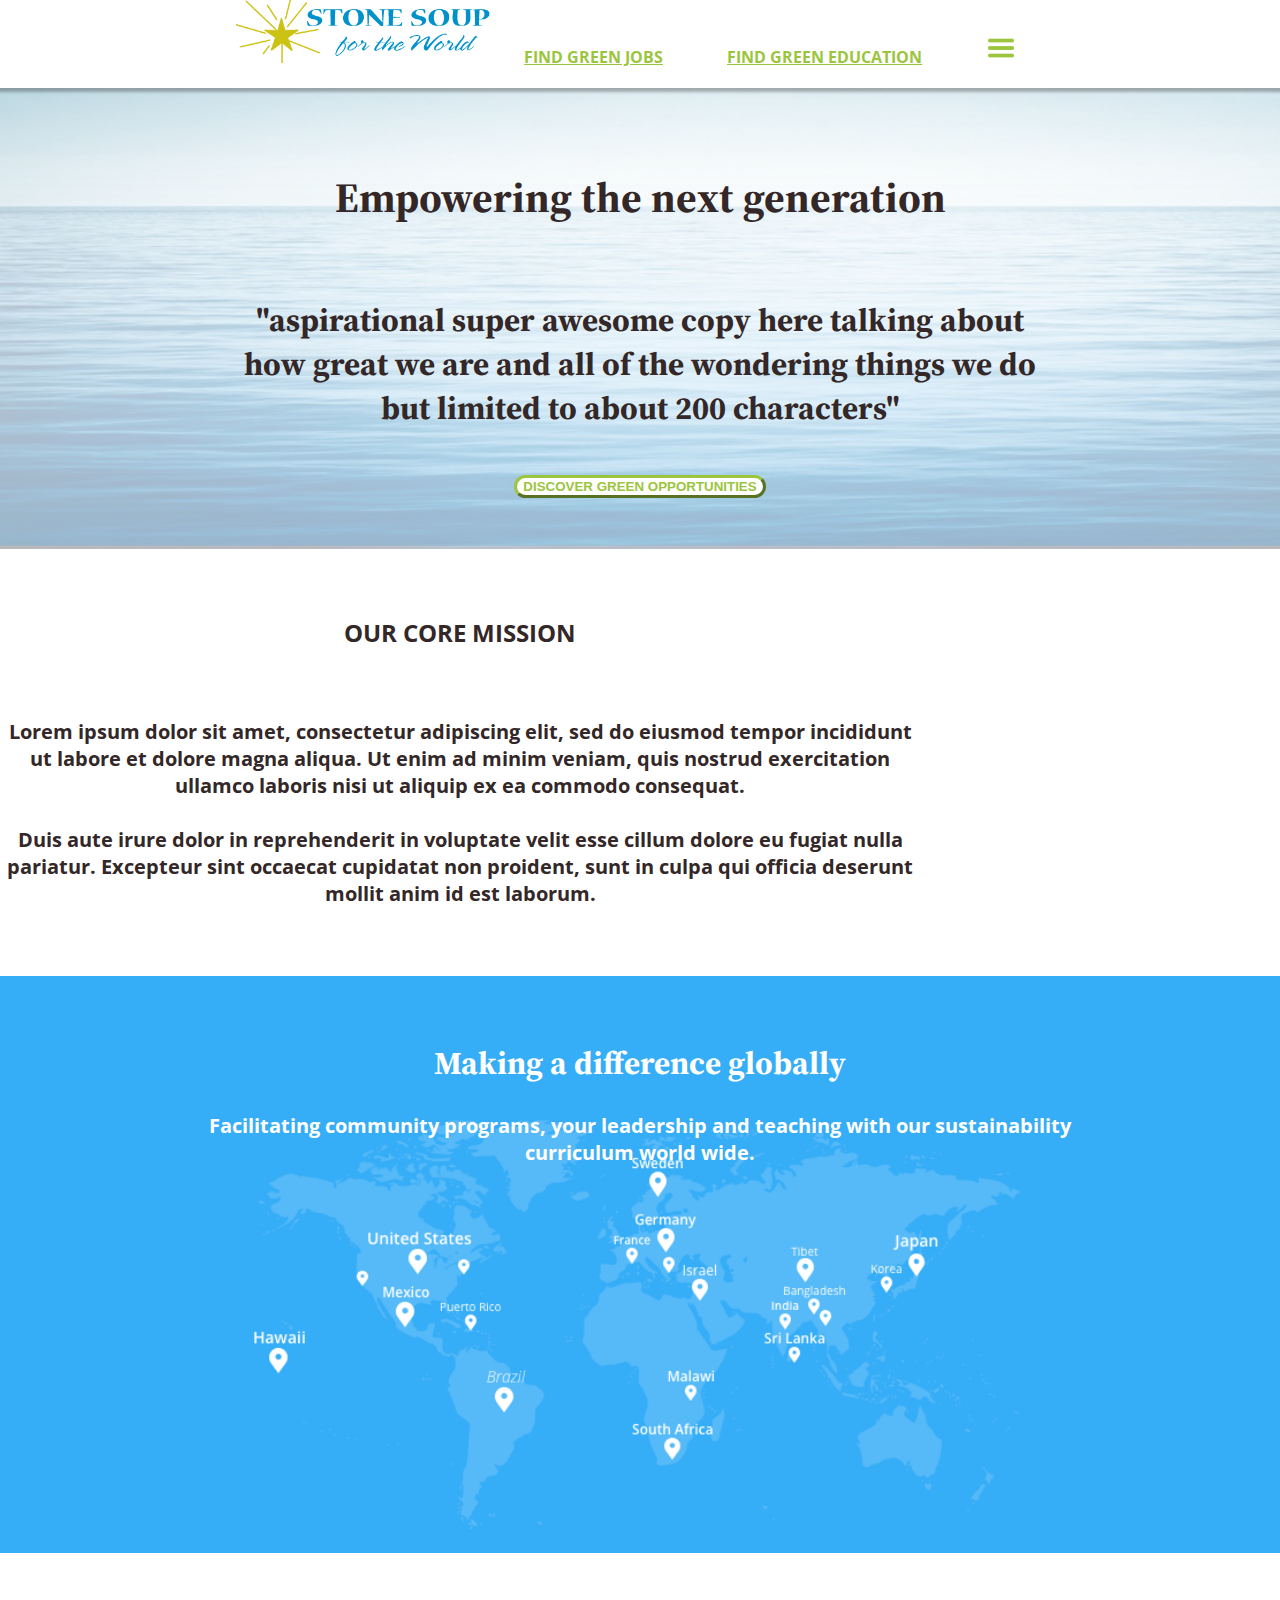
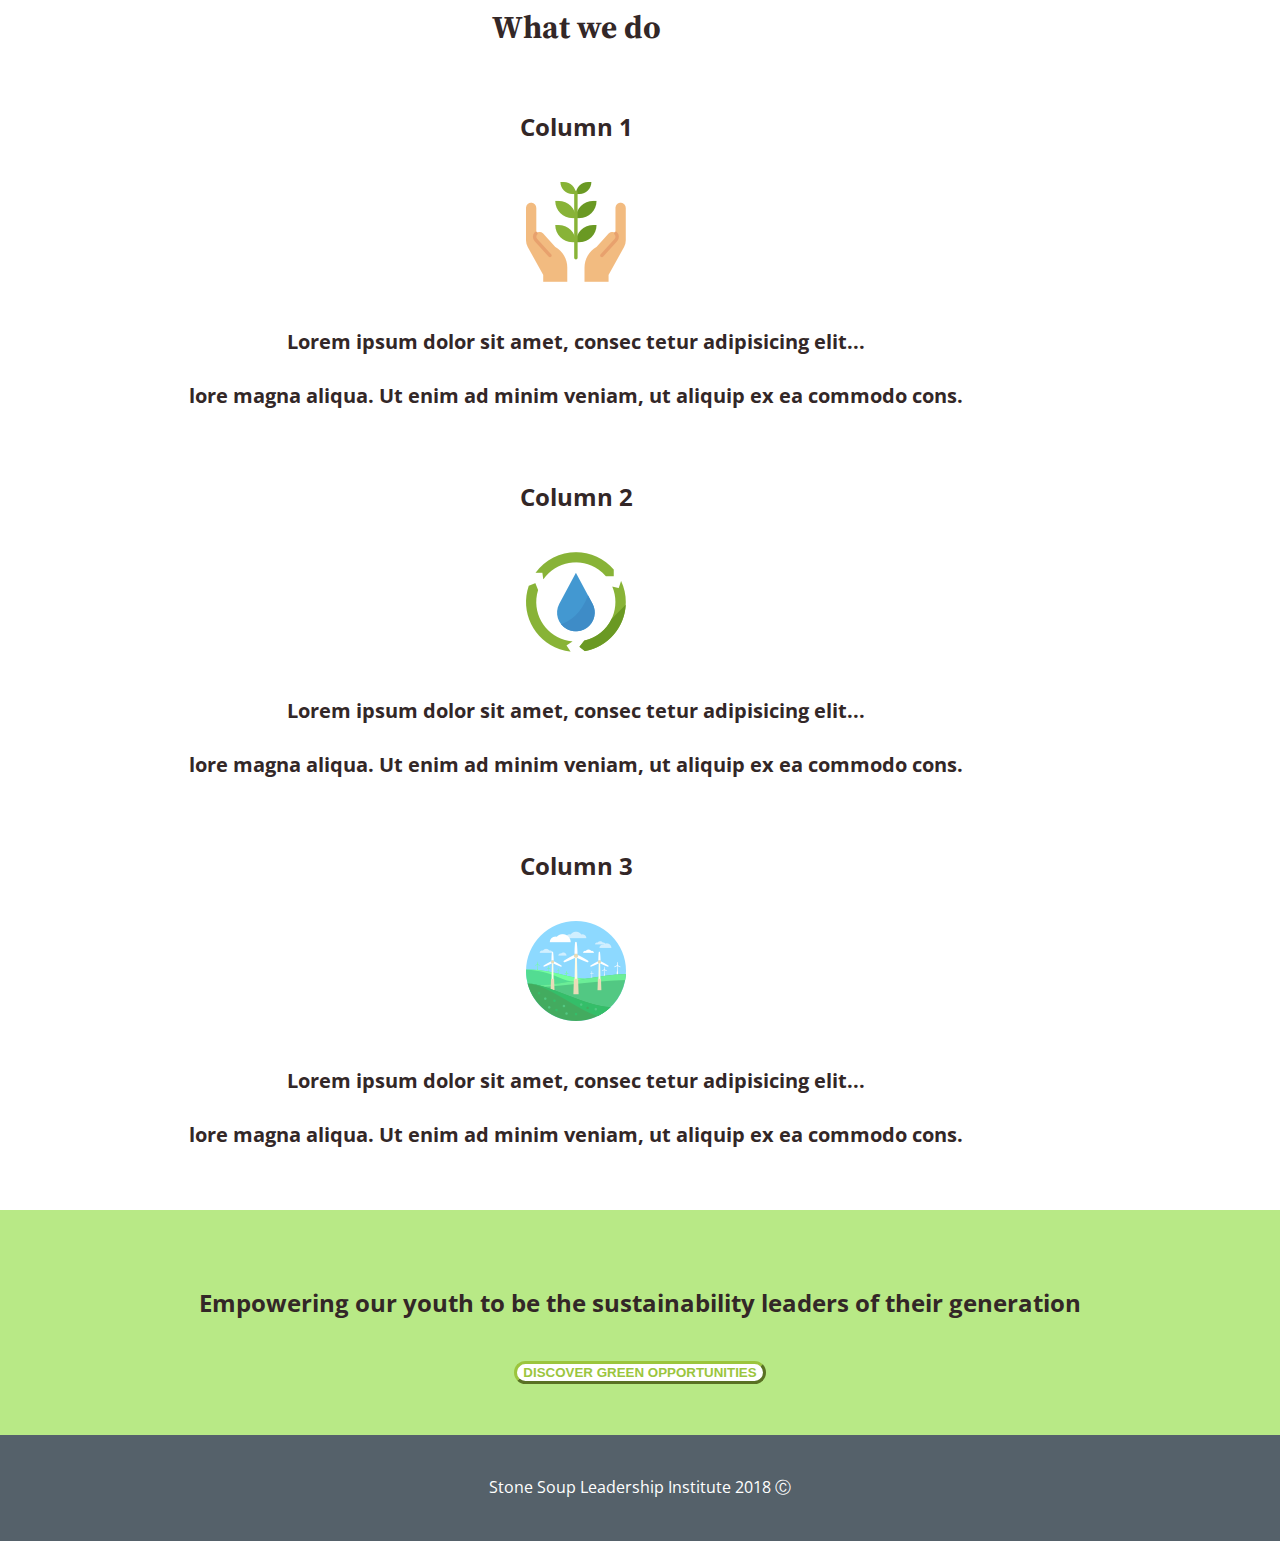
==== html/index.html @ e1658aa4 "worked on jobs page 3" ====
<!DOCTYPE html>
<html lang="en">
    <head>
        <meta charset="utf-8">
        <title>Stone Soup Job Portal</title>
        <meta name="viewport" content="width=device-width, initial-scale=1">
        <!-- Bootstrap CSS-->
        <link rel="stylesheet" href="https://stackpath.bootstrapcdn.com/bootstrap/4.1.1/css/bootstrap.min.css" integrity="sha384-WskhaSGFgHYWDcbwN70/dfYBj47jz9qbsMId/iRN3ewGhXQFZCSftd1LZCfmhktB" crossorigin="anonymous">
        <!-- Own customazied CSS file, overrides bootstrap's -->
        <link rel="stylesheet" type="text/css" href="../css/style.css">
        <link rel="stylesheet" type="text/css" href="../css/index.css">
    </head>
    <script src="https://code.jquery.com/jquery-3.3.1.slim.min.js" integrity="sha384-q8i/X+965DzO0rT7abK41JStQIAqVgRVzpbzo5smXKp4YfRvH+8abtTE1Pi6jizo" crossorigin="anonymous"></script>
    <script src="https://cdnjs.cloudflare.com/ajax/libs/popper.js/1.14.3/umd/popper.min.js" integrity="sha384-ZMP7rVo3mIykV+2+9J3UJ46jBk0WLaUAdn689aCwoqbBJiSnjAK/l8WvCWPIPm49" crossorigin="anonymous"></script>
    <script src="https://stackpath.bootstrapcdn.com/bootstrap/4.1.1/js/bootstrap.min.js" integrity="sha384-smHYKdLADwkXOn1EmN1qk/HfnUcbVRZyYmZ4qpPea6sjB/pTJ0euyQp0Mk8ck+5T" crossorigin="anonymous"></script>
    <body>
        <!-- navigation bar  -->
        <div class="container-fluid shadow" id="navbar">
            <div class="list-inline">
                <a href="index.html"><img id="icon" class="list-inline-item" src="../images/logo.png" alt="Icon"></a>
                <a class="list-inline-item nav-option" href="jobs.html">find green jobs</a>
                <a class="list-inline-item nav-option" href="jobs.html">find green education</a>
                <a class="list-inline-item nav-option" href="#"><img class="menu-icon" src="../images/menu.png" alt="Icon"></a>
            </div>
        </div>

        <!-- Empowering the next generation  -->
        <div class="jumbotron text-center" id="intro-container">
            <h1 class="sourceSerif">Empowering the next generation</h1>
            </br>
            <h2 class="sourceSerif">"aspirational super awesome copy here talking about how great we are and all of the
                wondering things we do but limited to about 200 characters"</h2>
            </br>
            <button type="button" class="btn btn-outline-success">Discover green opportunities</button>
        </div>

        <!-- Mission Statement  -->
        <div class="container-fluid" id="mission-container">
            </br>
            <h3>OUR CORE MISSION</h3>
            </br>
            <h4>Lorem ipsum dolor sit amet, consectetur adipiscing elit, sed do eiusmod tempor
                incididunt ut labore et dolore magna aliqua. Ut enim ad minim veniam, quis nostrud
                exercitation ullamco laboris nisi ut aliquip ex ea commodo consequat. </br></br> Duis aute irure dolor
                in reprehenderit in voluptate velit esse cillum dolore eu fugiat nulla pariatur. Excepteur
                sint occaecat cupidatat non proident, sunt in culpa qui officia deserunt mollit anim id est laborum.</h4>
            </br>
        </div>

        <!-- Making a difference -->
        <div class="jumbotron" id="diff-container">
            <h2 class="sourceSerif white-text">Making a difference globally</h2>
            <h4 class="white-text">Facilitating community programs, your leadership and teaching
            with our sustainability curriculum world wide.</h4>
        </div>

        <!-- What we do  -->
        <div class="container-fluid" id="action-container">
            <h2 class="sourceSerif">What we do</h2>
            <div class="row">
                <div class="col-sm-4">
                  <h3 class="bold">Column 1</h3>
                  <img class="action-icon" src="../images/spot-1.png" alt="Icon">
                  <h4 class="text-left">Lorem ipsum dolor sit amet, consec tetur adipisicing elit...</br></br>
                      lore magna aliqua. Ut enim ad minim veniam, ut aliquip ex ea commodo cons.</h4>
                </div>
                <div class="col-sm-4">
                  <h3 class="bold">Column 2</h3>
                  <img class="action-icon" src="../images/spot-2.png" alt="Icon">
                  <h4 class="text-left">Lorem ipsum dolor sit amet, consec tetur adipisicing elit...</br></br>
                      lore magna aliqua. Ut enim ad minim veniam, ut aliquip ex ea commodo cons.</h4>
                </div>
                <div class="col-sm-4">
                <h3 class="bold">Column 3</h3>
                <img class="action-icon" src="../images/spot-3.png" alt="Icon">
                <h4 class="text-left">Lorem ipsum dolor sit amet, consec tetur adipisicing elit...</br></br>
                    lore magna aliqua. Ut enim ad minim veniam, ut aliquip ex ea commodo cons.</h4>
              </div>
            </div>
        </div>

        <!-- Empowering youth  -->
        <div class="jumbotron text-center" id="empower-container">
            <h3>Empowering our youth to be the sustainability leaders of their generation</h3></br>
            <button type="button" class="btn btn-outline-success">Discover green opportunities</button>
        </div>

        <!-- Signature -->
        <div class="jumbotron text-center" id="bottom-container">
            <p class="white-text">Stone Soup Leadership Institute 2018 Ⓒ</p>
        </div>
  </body>
</html>
---- css/style.css ----
@import url('https://fonts.googleapis.com/css?family=Open+Sans|Source+Serif+Pro');

/*****************************************
 Overall Template
 *****************************************/
body {
	padding: 0;
	margin: 0 auto;
    text-align: center;
}

p,h1,h2,h3,h4,li,a {
    font-family: 'Open Sans', sans-sans-serif;
	color: #332727;
}

h1 { font-size: 42px; }
h2 { font-size: 32px; }
h3 { font-size: 24px; }
h4 { font-size: 20px; }
p { font-size: 16px; }

h1.sourceSerif, h2.sourceSerif, h3.sourceSerif  {
	font-family: 'Source Serif Pro';
}

.bold { font-weight: bold; }

/*****************************************
 Navigation bar styling
 *****************************************/
#navbar {
  background-color: #ffffff;
}

.list-inline {
    line-height: 60px;
}
.nav-link {
    text-transform: uppercase;
    font-family: 'Open Sans';
    font-weight: bold;
    color: #9bc53d;
}

.nav-option {
    text-transform: uppercase;
    font-family: 'Open Sans';
    font-weight: bold;
    color: #9bc53d;
	margin: 0 30px;
}

.btn {
	text-transform: uppercase;
	font-weight: bold;
	background: white;
	color: #9bc53d;
	border-color: #9bc53d;
	border-width: medium;
	border-radius: 40px;
}

.btn:hover {
	border-color: #9bc53d;
	color: white;
	background-color: #9bc53d;
}

#icon {
    width: 20%;
}

.menu-icon {
    width: 30px;
}
---- css/index.css ----
.jumbotron {
	margin: 0;
	border-radius: 0;
}

#intro-container {
	box-shadow: inset 0px 7px 3px -3px rgba(50, 50, 50, 0.35);
	background: url('../images/sea.png') center center;
	background-size: cover;
	padding: 4% 18%;
}

#mission-container {
	max-width: 920px;
	margin-top: 25px;
	margin-bottom: 25px;
}

#diff-container {
	background: url('../images/map.png') no-repeat center bottom;
	background-color: #36adf7;
	background-size: contain;
	padding: 3% 16%;
	min-height: 500px;
}

#action-container {
	max-width: 80%;
	padding: 2% 5%;
}

.action-icon {
	width: 100px;
	height: 100px;
	margin: 15px;
}

.col-sm-4 {
	padding: 1% 5%;
}

#empower-container {
	padding: 4% 10%;
	background-color: #b8e986;
}

#bottom-container {
	background-color: #55616a;
	padding: 2% 0;
}

.white-text {
	color: white;
}
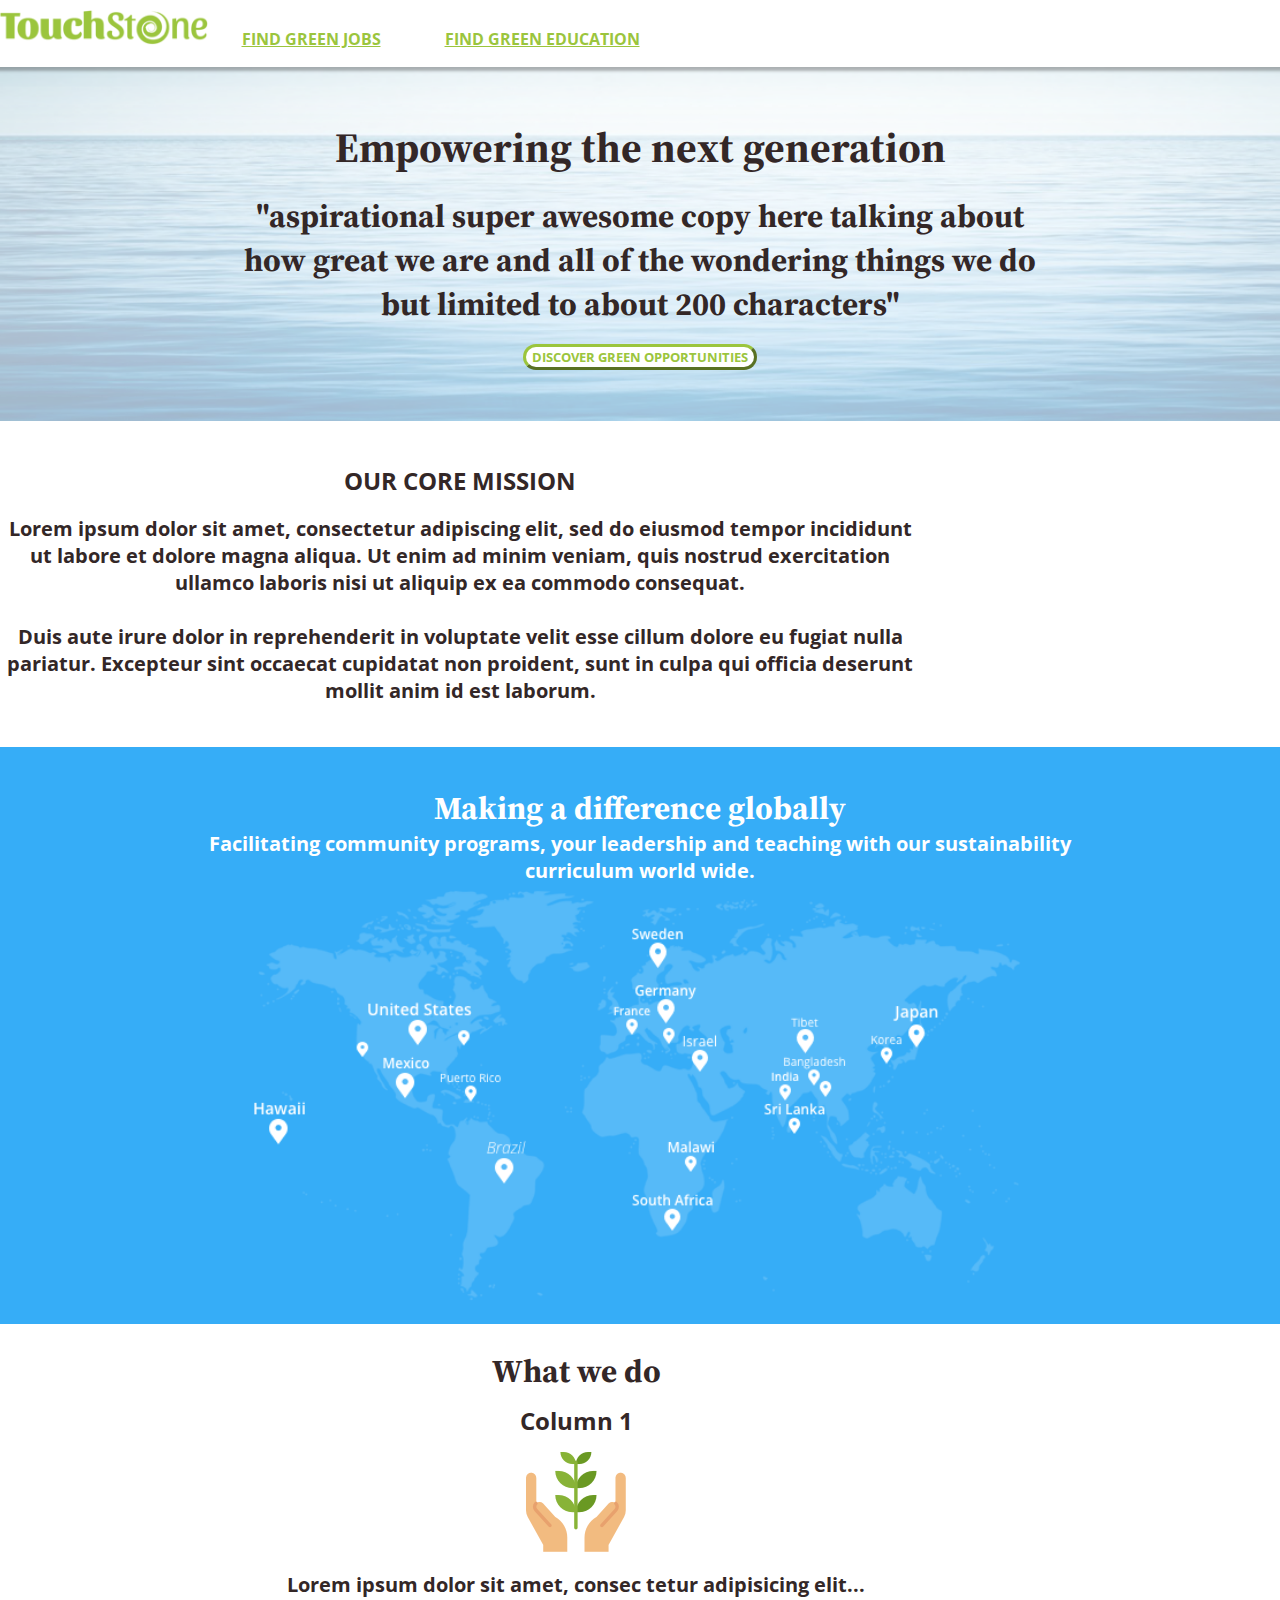
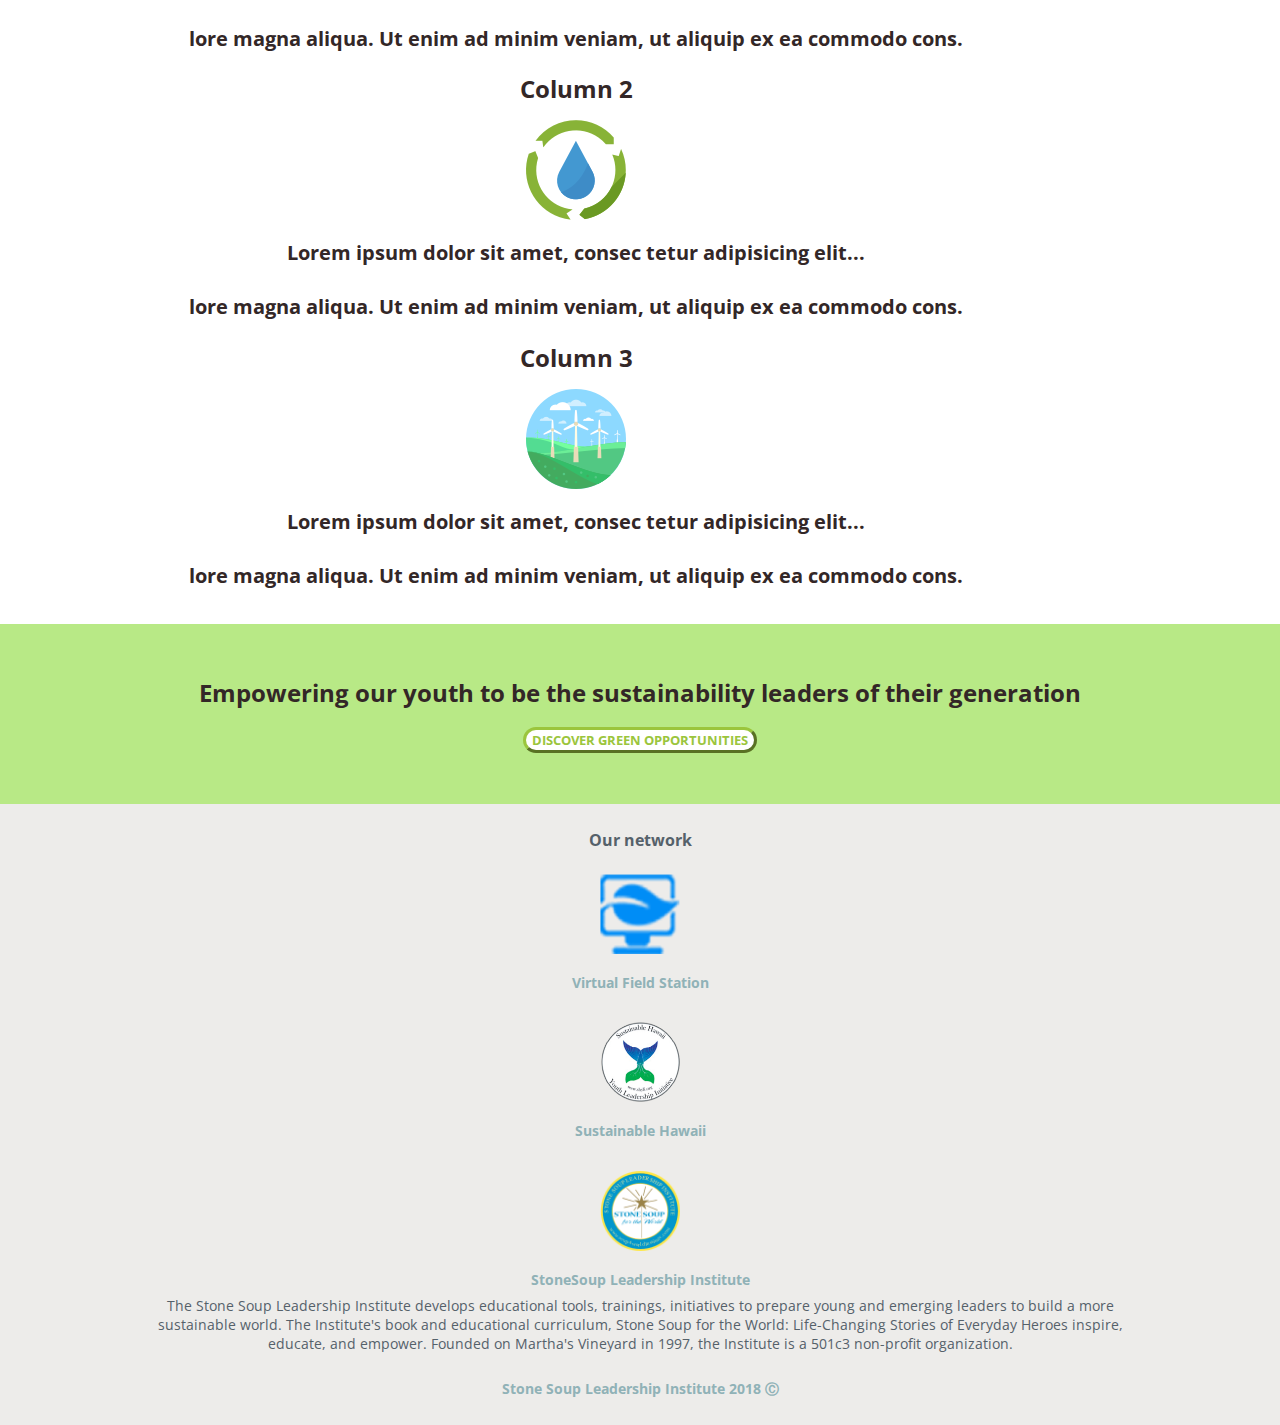
==== commit 24231fa3: "jobs/education page" ====
--- a/html/index.html
+++ b/html/index.html
@@ -6,21 +6,25 @@
         <meta name="viewport" content="width=device-width, initial-scale=1">
         <!-- Bootstrap CSS-->
         <link rel="stylesheet" href="https://stackpath.bootstrapcdn.com/bootstrap/4.1.1/css/bootstrap.min.css" integrity="sha384-WskhaSGFgHYWDcbwN70/dfYBj47jz9qbsMId/iRN3ewGhXQFZCSftd1LZCfmhktB" crossorigin="anonymous">
-        <!-- Own customazied CSS file, overrides bootstrap's -->
+        <!-- Own customized CSS file, overrides bootstrap's -->
         <link rel="stylesheet" type="text/css" href="../css/style.css">
         <link rel="stylesheet" type="text/css" href="../css/index.css">
     </head>
     <script src="https://code.jquery.com/jquery-3.3.1.slim.min.js" integrity="sha384-q8i/X+965DzO0rT7abK41JStQIAqVgRVzpbzo5smXKp4YfRvH+8abtTE1Pi6jizo" crossorigin="anonymous"></script>
     <script src="https://cdnjs.cloudflare.com/ajax/libs/popper.js/1.14.3/umd/popper.min.js" integrity="sha384-ZMP7rVo3mIykV+2+9J3UJ46jBk0WLaUAdn689aCwoqbBJiSnjAK/l8WvCWPIPm49" crossorigin="anonymous"></script>
     <script src="https://stackpath.bootstrapcdn.com/bootstrap/4.1.1/js/bootstrap.min.js" integrity="sha384-smHYKdLADwkXOn1EmN1qk/HfnUcbVRZyYmZ4qpPea6sjB/pTJ0euyQp0Mk8ck+5T" crossorigin="anonymous"></script>
+    <script>
+        function redirect(addr) {
+            window.location.href = addr;
+        }
+    </script>
     <body>
         <!-- navigation bar  -->
-        <div class="container-fluid shadow" id="navbar">
+        <div class="container-fluid" id="navbar">
             <div class="list-inline">
                 <a href="index.html"><img id="icon" class="list-inline-item" src="../images/logo.png" alt="Icon"></a>
                 <a class="list-inline-item nav-option" href="jobs.html">find green jobs</a>
-                <a class="list-inline-item nav-option" href="jobs.html">find green education</a>
-                <a class="list-inline-item nav-option" href="#"><img class="menu-icon" src="../images/menu.png" alt="Icon"></a>
+                <a class="list-inline-item nav-option" href="education.html">find green education</a>
             </div>
         </div>
 
@@ -31,7 +35,8 @@
             <h2 class="sourceSerif">"aspirational super awesome copy here talking about how great we are and all of the
                 wondering things we do but limited to about 200 characters"</h2>
             </br>
-            <button type="button" class="btn btn-outline-success">Discover green opportunities</button>
+            <a href="jobs.html"><button type="button" class="btn btn-outline-success roundBtn">
+                Discover green opportunities</button></a>
         </div>
 
         <!-- Mission Statement  -->
@@ -82,12 +87,32 @@
         <!-- Empowering youth  -->
         <div class="jumbotron text-center" id="empower-container">
             <h3>Empowering our youth to be the sustainability leaders of their generation</h3></br>
-            <button type="button" class="btn btn-outline-success">Discover green opportunities</button>
+            <a href="jobs.html"><button type="button" class="btn btn-outline-success roundBtn">
+                Discover green opportunities</button></a>
         </div>
 
         <!-- Signature -->
         <div class="jumbotron text-center" id="bottom-container">
-            <p class="white-text">Stone Soup Leadership Institute 2018 Ⓒ</p>
+            <p class="gray-text bold">Our network</p>
+            <div class="row" id="network-row">
+                <div class="col-sm-4" onclick="redirect('http://virtualfieldstation.com/')">
+                  <img class="network-icon" src="../images/network-1.png" alt="Icon">
+                  <p class="bold teal-text Xsmall">Virtual Field Station</p>
+                </div>
+                <div class="col-sm-4" onclick="redirect('http://shyli.org/')">
+                  <img class="network-icon" src="../images/network-2.png" alt="Icon">
+                  <p class="bold teal-text Xsmall">Sustainable Hawaii</p>
+                </div>
+                <div class="col-sm-4" onclick="redirect('http://soup4worldinstitute.com/')">
+                  <img class="network-icon" src="../images/network-3.png" alt="Icon">
+                  <p class="bold teal-text Xsmall">StoneSoup Leadership Institute</p>
+                </div>
+            </div>
+            <p class="gray-text Xsmall" id="desc">The Stone Soup Leadership Institute develops educational tools, trainings, initiatives to prepare
+                young and emerging leaders to build a more sustainable world. The Institute's book and educational curriculum,
+                Stone Soup for the World: Life-Changing Stories of Everyday Heroes inspire, educate, and empower. Founded on Martha's Vineyard
+                in 1997, the Institute is a 501c3 non-profit organization. </p>
+            <p class="bold teal-text Xsmall">Stone Soup Leadership Institute 2018 Ⓒ</p>
         </div>
   </body>
 </html>
--- a/css/style.css
+++ b/css/style.css
@@ -9,49 +9,64 @@
     text-align: center;
 }
 
-p,h1,h2,h3,h4,li,a {
+p,h1,h2,h3,h4,li,a,button {
     font-family: 'Open Sans', sans-sans-serif;
 	color: #332727;
+	margin: 0 auto;
 }
 
 h1 { font-size: 42px; }
 h2 { font-size: 32px; }
 h3 { font-size: 24px; }
 h4 { font-size: 20px; }
+h5 { font-size: 14px; }
 p { font-size: 16px; }
+p.Xsmall { font-size: 14px; }
 
 h1.sourceSerif, h2.sourceSerif, h3.sourceSerif  {
 	font-family: 'Source Serif Pro';
 }
 
 .bold { font-weight: bold; }
+.white-text { color: white; }
+.gray-text { color: #55616a; }
+.teal-text { color: #90b2b7; }
+.blue-text { color: #36adf7; }
 
+.jumbotron {
+	margin: 0;
+	border-radius: 0;
+}
 /*****************************************
  Navigation bar styling
  *****************************************/
 #navbar {
   background-color: #ffffff;
+  text-align: left;
+  max-width: 830px;
+  margin-top: 10px;
+  margin-bottom: 10px;
 }
 
 .list-inline {
-    line-height: 60px;
-}
-.nav-link {
-    text-transform: uppercase;
-    font-family: 'Open Sans';
-    font-weight: bold;
-    color: #9bc53d;
+    line-height: 35px;
 }
 
 .nav-option {
     text-transform: uppercase;
-    font-family: 'Open Sans';
+	border-bottom: 3px solid transparent;
     font-weight: bold;
     color: #9bc53d;
-	margin: 0 30px;
+	margin: 1% 30px;
 }
 
-.btn {
+.nav-option:hover {
+	border-bottom: 3px solid #9bc53d;
+	text-decoration: none;
+	color: #9bc53d;
+}
+
+.roundBtn {
 	text-transform: uppercase;
 	font-weight: bold;
 	background: white;
@@ -61,16 +76,49 @@
 	border-radius: 40px;
 }
 
-.btn:hover {
+.roundBtn:hover {
 	border-color: #9bc53d;
 	color: white;
 	background-color: #9bc53d;
 }
 
 #icon {
-    width: 20%;
+    width: 25%;
 }
 
 .menu-icon {
     width: 30px;
 }
+
+#empower-container {
+	padding: 4% 10%;
+	background-color: #b8e986;
+}
+
+/*****************************************
+ Signature div styling
+ *****************************************/
+ .col-sm-4 {
+ 	padding: 1% 5%;
+ }
+
+#bottom-container {
+	background-color: #edecea;
+	padding: 2% 0;
+}
+
+#network-row {
+	padding: 0% 20%;
+}
+
+.network-icon {
+	cursor: -webkit-grab; cursor: grab;
+	width: 80px;
+	height: 80px;
+	margin: 15px 0;
+}
+
+#desc {
+	padding: 0 10%;
+	padding-bottom: 2%;
+}
--- a/css/index.css
+++ b/css/index.css
@@ -1,7 +1,3 @@
-.jumbotron {
-	margin: 0;
-	border-radius: 0;
-}
 
 #intro-container {
 	box-shadow: inset 0px 7px 3px -3px rgba(50, 50, 50, 0.35);
@@ -34,21 +30,3 @@
 	height: 100px;
 	margin: 15px;
 }
-
-.col-sm-4 {
-	padding: 1% 5%;
-}
-
-#empower-container {
-	padding: 4% 10%;
-	background-color: #b8e986;
-}
-
-#bottom-container {
-	background-color: #55616a;
-	padding: 2% 0;
-}
-
-.white-text {
-	color: white;
-}
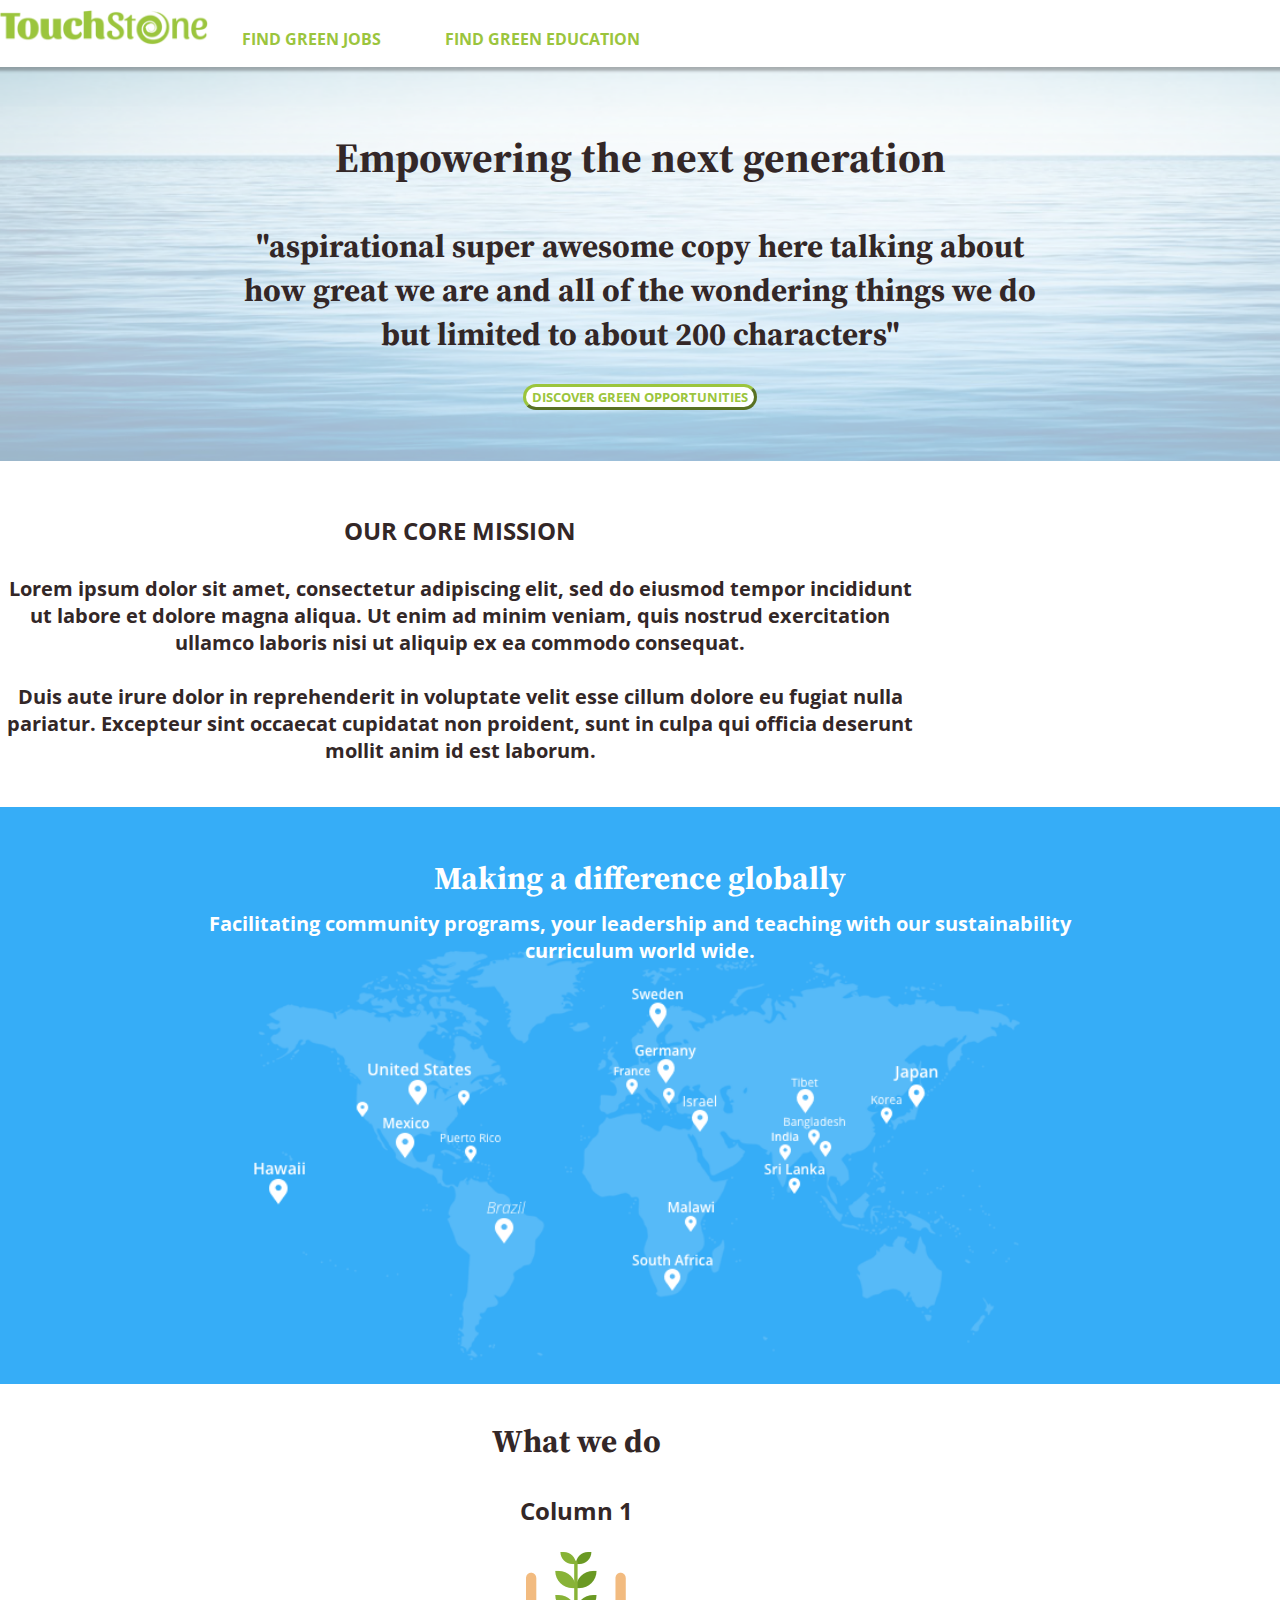
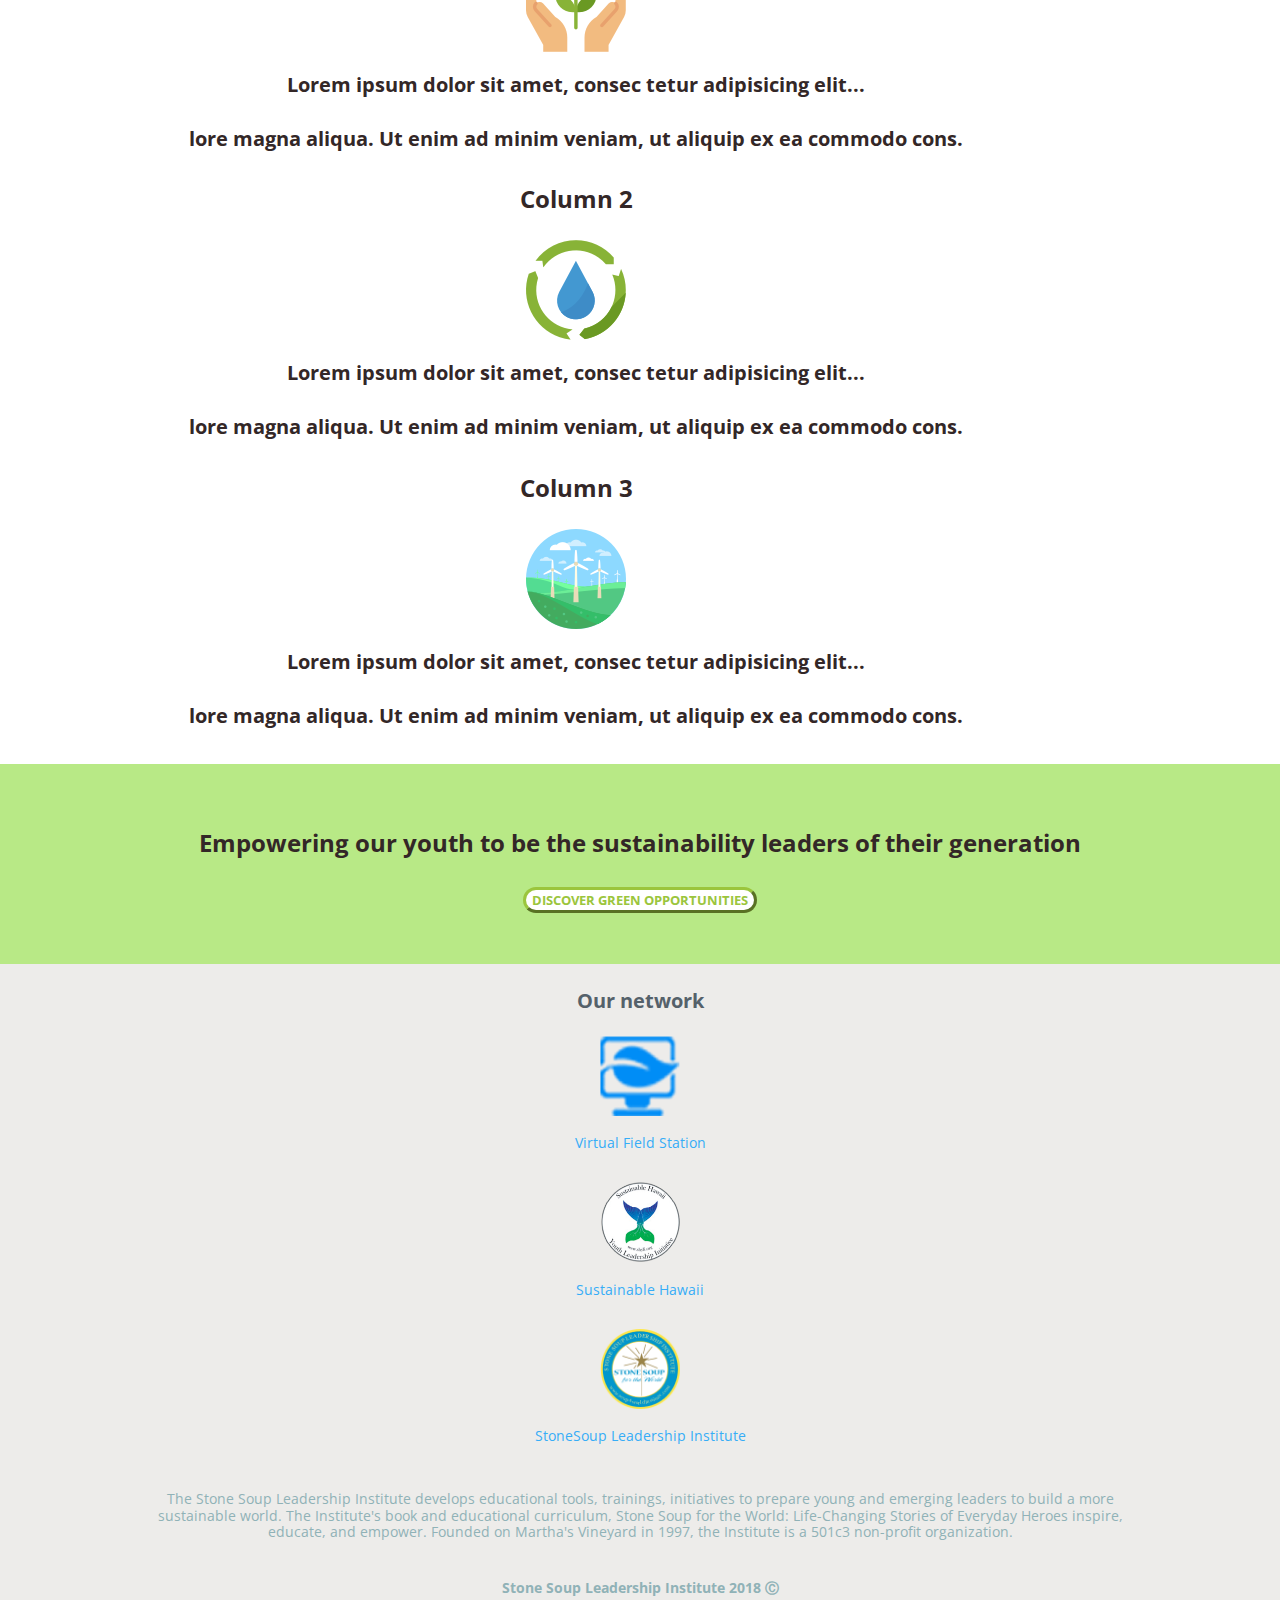
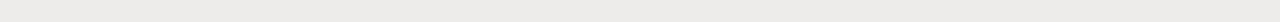
==== commit 8bf51b36: "Footer css tweaks" ====
--- a/html/index.html
+++ b/html/index.html
@@ -91,28 +91,35 @@
                 Discover green opportunities</button></a>
         </div>
 
-        <!-- Signature -->
+        <!-- Footer START -->
         <div class="jumbotron text-center" id="bottom-container">
-            <p class="gray-text bold">Our network</p>
+            <h4 class="gray-text">Our network</h4>
             <div class="row" id="network-row">
-                <div class="col-sm-4" onclick="redirect('http://virtualfieldstation.com/')">
-                  <img class="network-icon" src="../images/network-1.png" alt="Icon">
-                  <p class="bold teal-text Xsmall">Virtual Field Station</p>
+                <div class="col-sm-4">
+                  <a href="http://virtualfieldstation.com/" target="_new">
+                  <img class="network-icon" src="../images/network-1.png" alt="Virtual Field Station">
+                  <p class="blue-text Xsmall">Virtual Field Station</p>
+                  </a>
                 </div>
-                <div class="col-sm-4" onclick="redirect('http://shyli.org/')">
-                  <img class="network-icon" src="../images/network-2.png" alt="Icon">
-                  <p class="bold teal-text Xsmall">Sustainable Hawaii</p>
+                <div class="col-sm-4">
+                  <a href="http://shyli.org/" target="_new">
+                  <img class="network-icon" src="../images/network-2.png" alt="Sustainable Hawaii">
+                  <p class="blue-text Xsmall">Sustainable Hawaii</p>
+                  </a>
                 </div>
-                <div class="col-sm-4" onclick="redirect('http://soup4worldinstitute.com/')">
-                  <img class="network-icon" src="../images/network-3.png" alt="Icon">
-                  <p class="bold teal-text Xsmall">StoneSoup Leadership Institute</p>
+                <div class="col-sm-4">
+                  <a href="http://soup4worldinstitute.com/" target="_new">
+                  <img class="network-icon" src="../images/network-3.png" alt="StoneSoup Leadership Institute">
+                  <p class="blue-text Xsmall">StoneSoup Leadership Institute</p>
+                  </a>
                 </div>
             </div>
-            <p class="gray-text Xsmall" id="desc">The Stone Soup Leadership Institute develops educational tools, trainings, initiatives to prepare
+            <p class="med-gray-text Xsmall" id="desc">The Stone Soup Leadership Institute develops educational tools, trainings, initiatives to prepare
                 young and emerging leaders to build a more sustainable world. The Institute's book and educational curriculum,
                 Stone Soup for the World: Life-Changing Stories of Everyday Heroes inspire, educate, and empower. Founded on Martha's Vineyard
                 in 1997, the Institute is a 501c3 non-profit organization. </p>
             <p class="bold teal-text Xsmall">Stone Soup Leadership Institute 2018 Ⓒ</p>
         </div>
+        <!-- Footer END -->
   </body>
 </html>
--- a/css/style.css
+++ b/css/style.css
@@ -15,9 +15,9 @@
 	margin: 0 auto;
 }
 
-h1 { font-size: 42px; }
-h2 { font-size: 32px; }
-h3 { font-size: 24px; }
+h1 { font-size: 42px; padding: 10px 0px 10px 0px; }
+h2 { font-size: 32px; padding: 10px 0px 10px 0px; }
+h3 { font-size: 24px; padding: 10px 0px 10px 0px; }
 h4 { font-size: 20px; }
 h5 { font-size: 14px; }
 p { font-size: 16px; }
@@ -30,6 +30,7 @@
 .bold { font-weight: bold; }
 .white-text { color: white; }
 .gray-text { color: #55616a; }
+.med-gray-text { color: #90B2B7; }
 .teal-text { color: #90b2b7; }
 .blue-text { color: #36adf7; }
 
@@ -37,6 +38,25 @@
 	margin: 0;
 	border-radius: 0;
 }
+
+a:link {
+    color: blue-text;
+    text-decoration: none;
+}
+a:visited {
+    color: blue-text;
+    text-decoration: none;
+}
+a:hover {
+    color: blue-text;
+    text-decoration: none;
+}
+
+.10padT {
+	padding-top: 10px;
+}
+
+
 /*****************************************
  Navigation bar styling
  *****************************************/
@@ -105,6 +125,7 @@
 #bottom-container {
 	background-color: #edecea;
 	padding: 2% 0;
+	line-height: 1.2;
 }
 
 #network-row {
@@ -112,13 +133,12 @@
 }
 
 .network-icon {
-	cursor: -webkit-grab; cursor: grab;
+	/* cursor: -webkit-grab; cursor: grab; */
 	width: 80px;
 	height: 80px;
 	margin: 15px 0;
 }
 
 #desc {
-	padding: 0 10%;
-	padding-bottom: 2%;
+	padding: 3% 10% 3% 10%;
 }
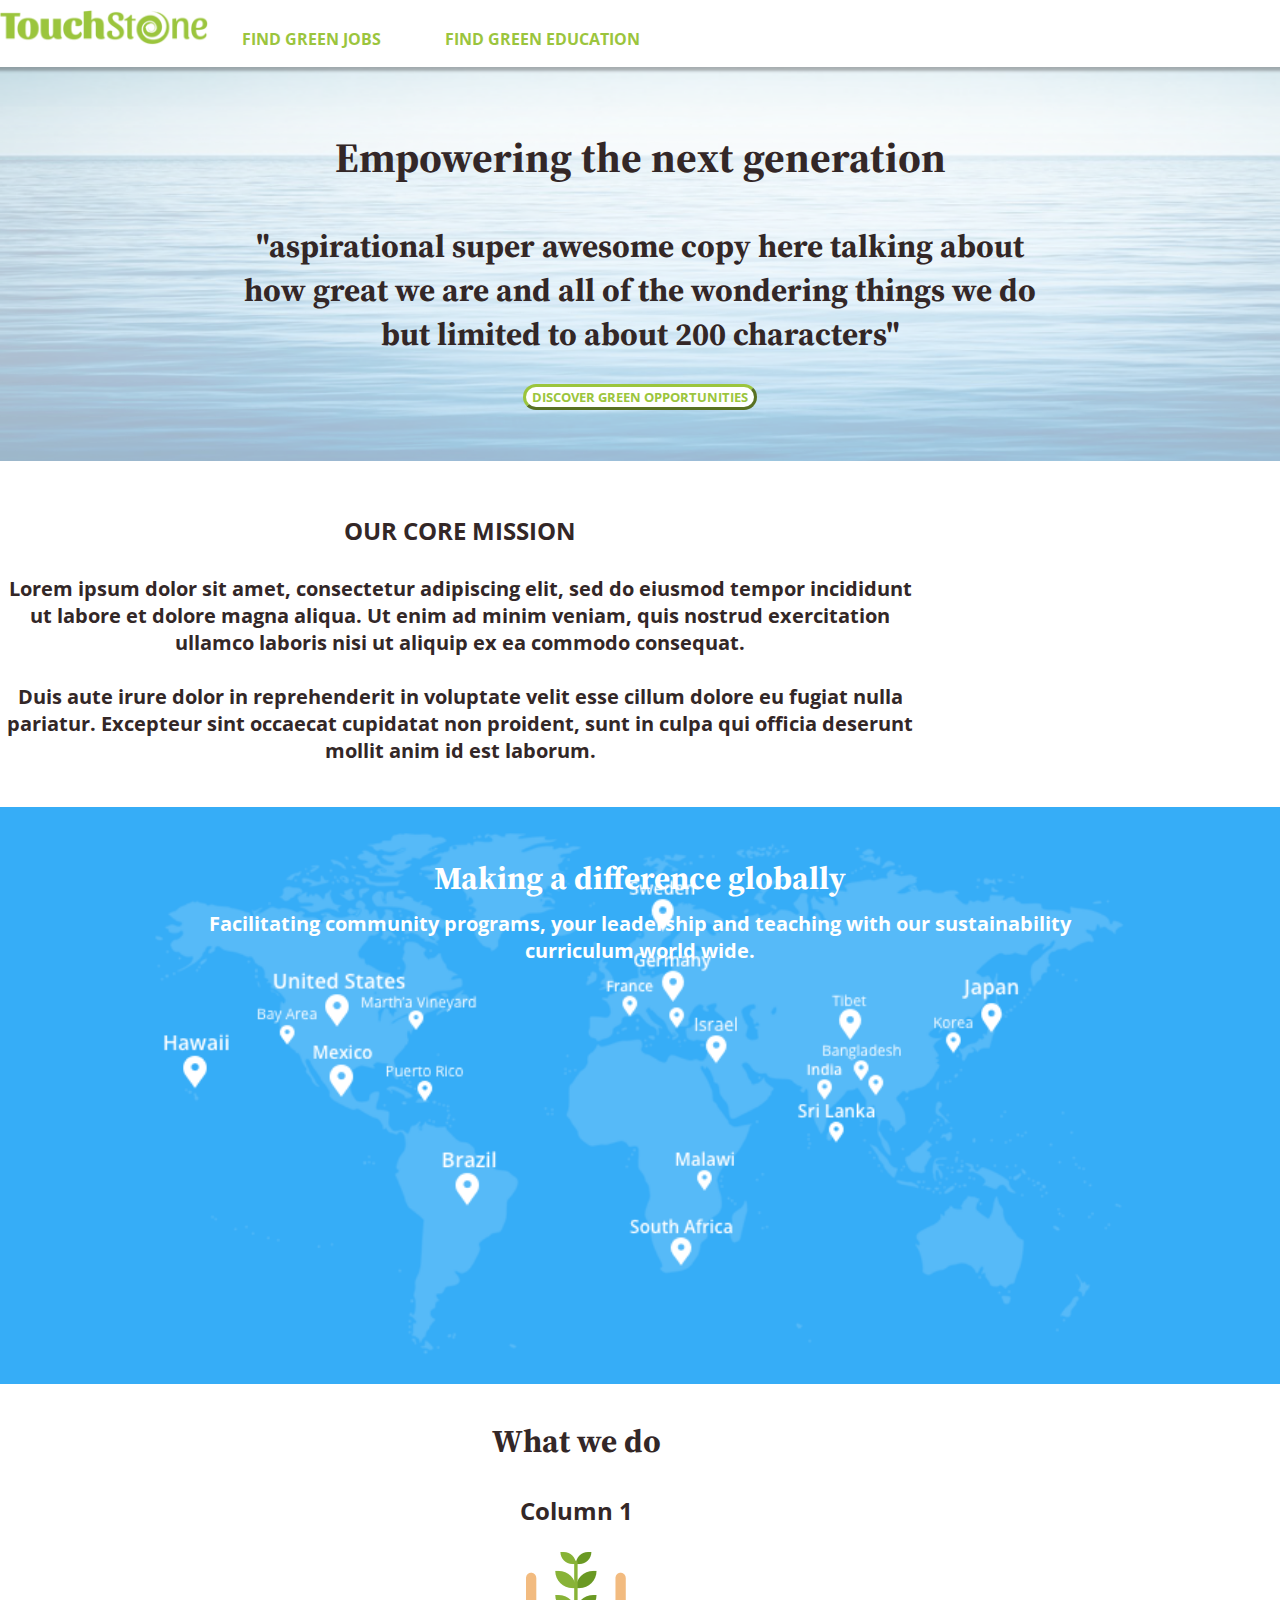
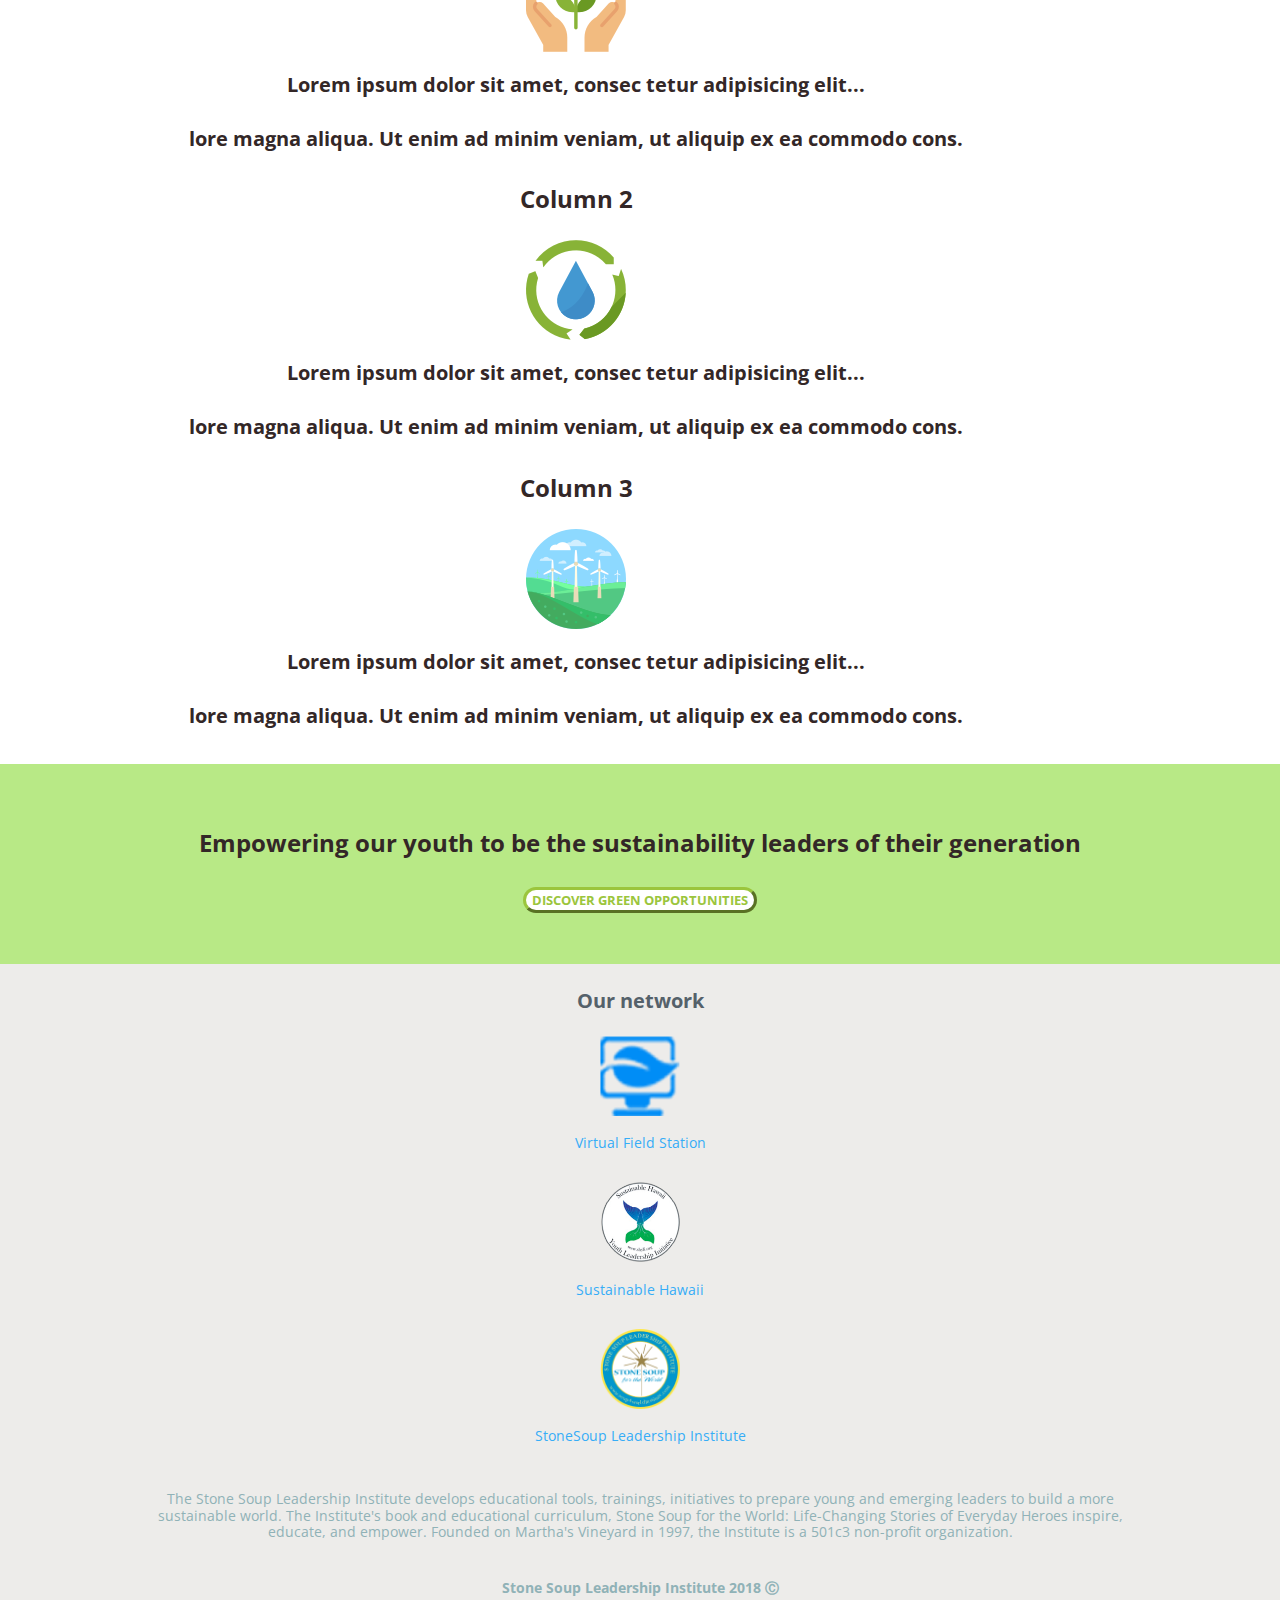
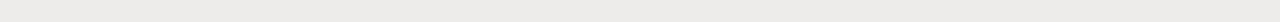
==== commit bb183456: "Adding favicon" ====
--- a/html/index.html
+++ b/html/index.html
@@ -2,13 +2,15 @@
 <html lang="en">
     <head>
         <meta charset="utf-8">
-        <title>Stone Soup Job Portal</title>
+        <title>Touchstone - Empowering youth to lead the green revolution</title>
         <meta name="viewport" content="width=device-width, initial-scale=1">
         <!-- Bootstrap CSS-->
         <link rel="stylesheet" href="https://stackpath.bootstrapcdn.com/bootstrap/4.1.1/css/bootstrap.min.css" integrity="sha384-WskhaSGFgHYWDcbwN70/dfYBj47jz9qbsMId/iRN3ewGhXQFZCSftd1LZCfmhktB" crossorigin="anonymous">
         <!-- Own customized CSS file, overrides bootstrap's -->
         <link rel="stylesheet" type="text/css" href="../css/style.css">
         <link rel="stylesheet" type="text/css" href="../css/index.css">
+        <link rel="shortcut icon" href="../favicon.ico" type="image/x-icon">
+        <link rel="icon" href="../favicon.ico" type="image/x-icon">
     </head>
     <script src="https://code.jquery.com/jquery-3.3.1.slim.min.js" integrity="sha384-q8i/X+965DzO0rT7abK41JStQIAqVgRVzpbzo5smXKp4YfRvH+8abtTE1Pi6jizo" crossorigin="anonymous"></script>
     <script src="https://cdnjs.cloudflare.com/ajax/libs/popper.js/1.14.3/umd/popper.min.js" integrity="sha384-ZMP7rVo3mIykV+2+9J3UJ46jBk0WLaUAdn689aCwoqbBJiSnjAK/l8WvCWPIPm49" crossorigin="anonymous"></script>
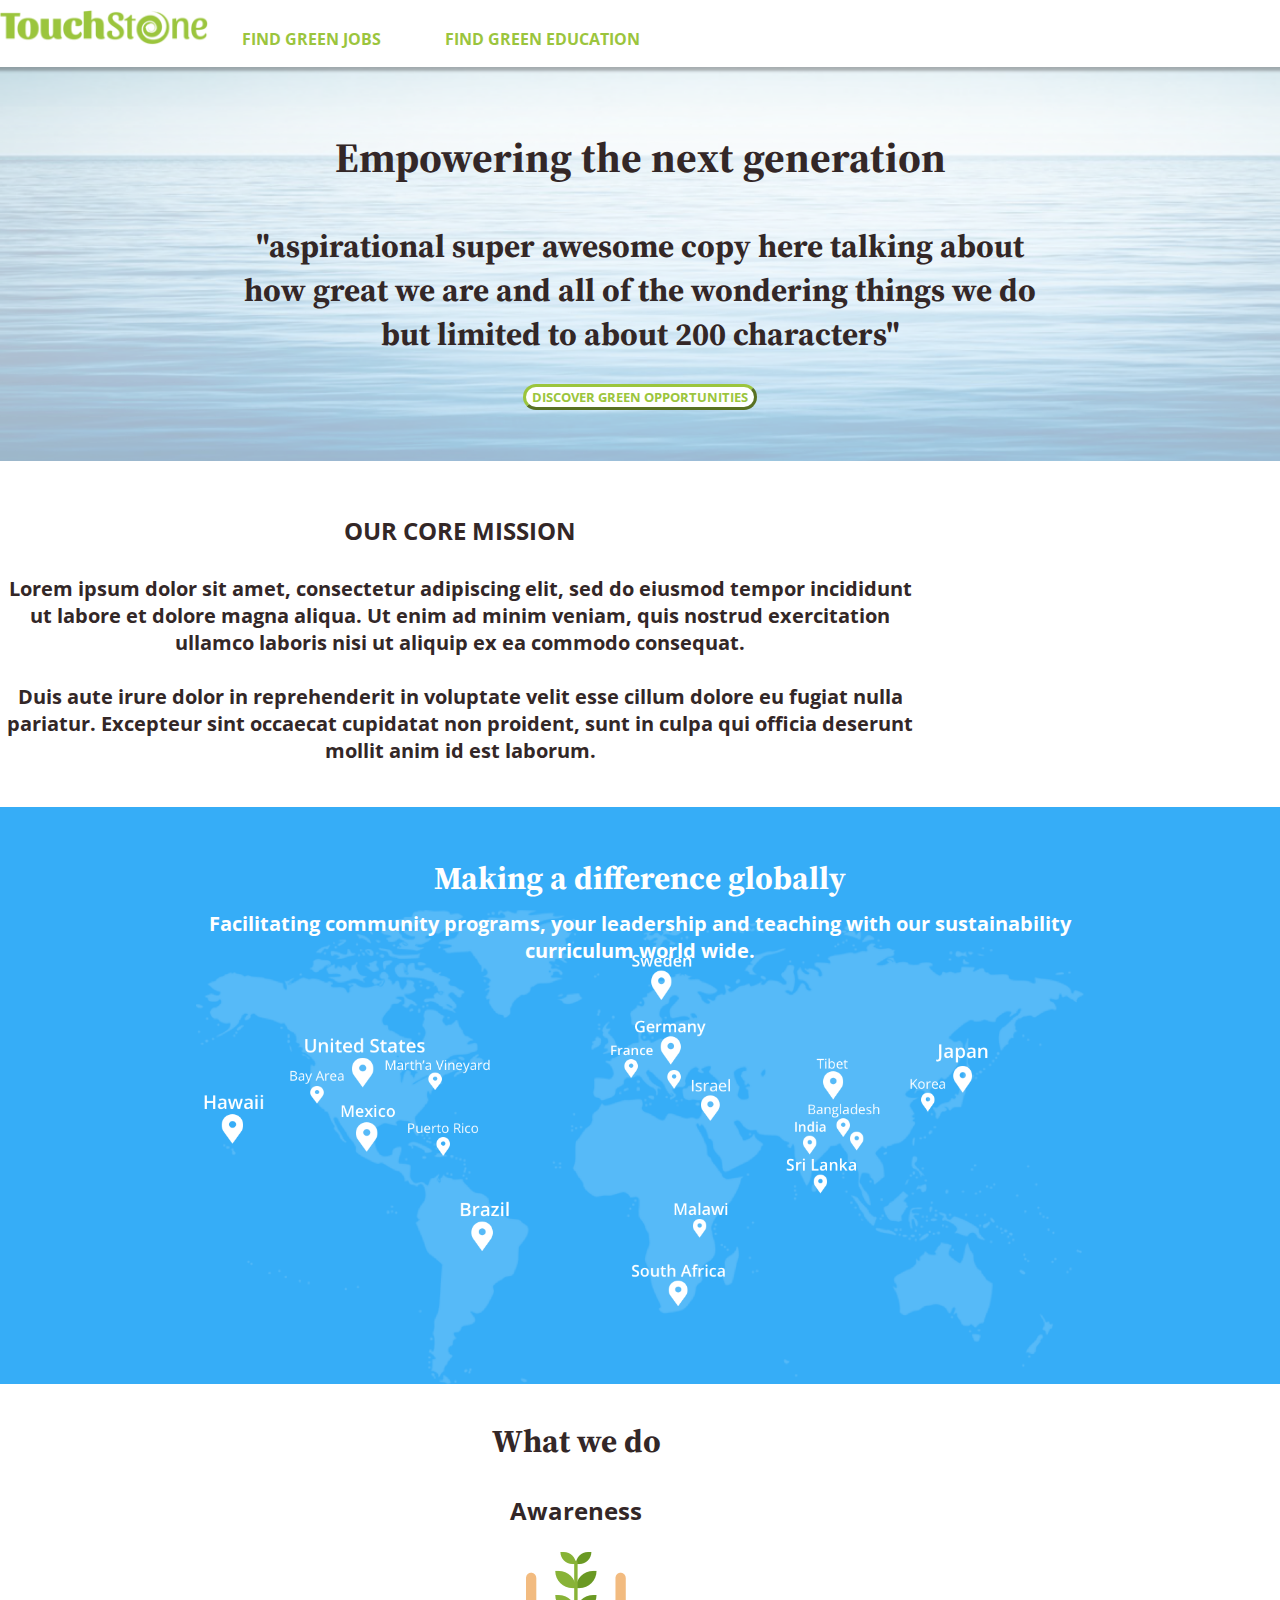
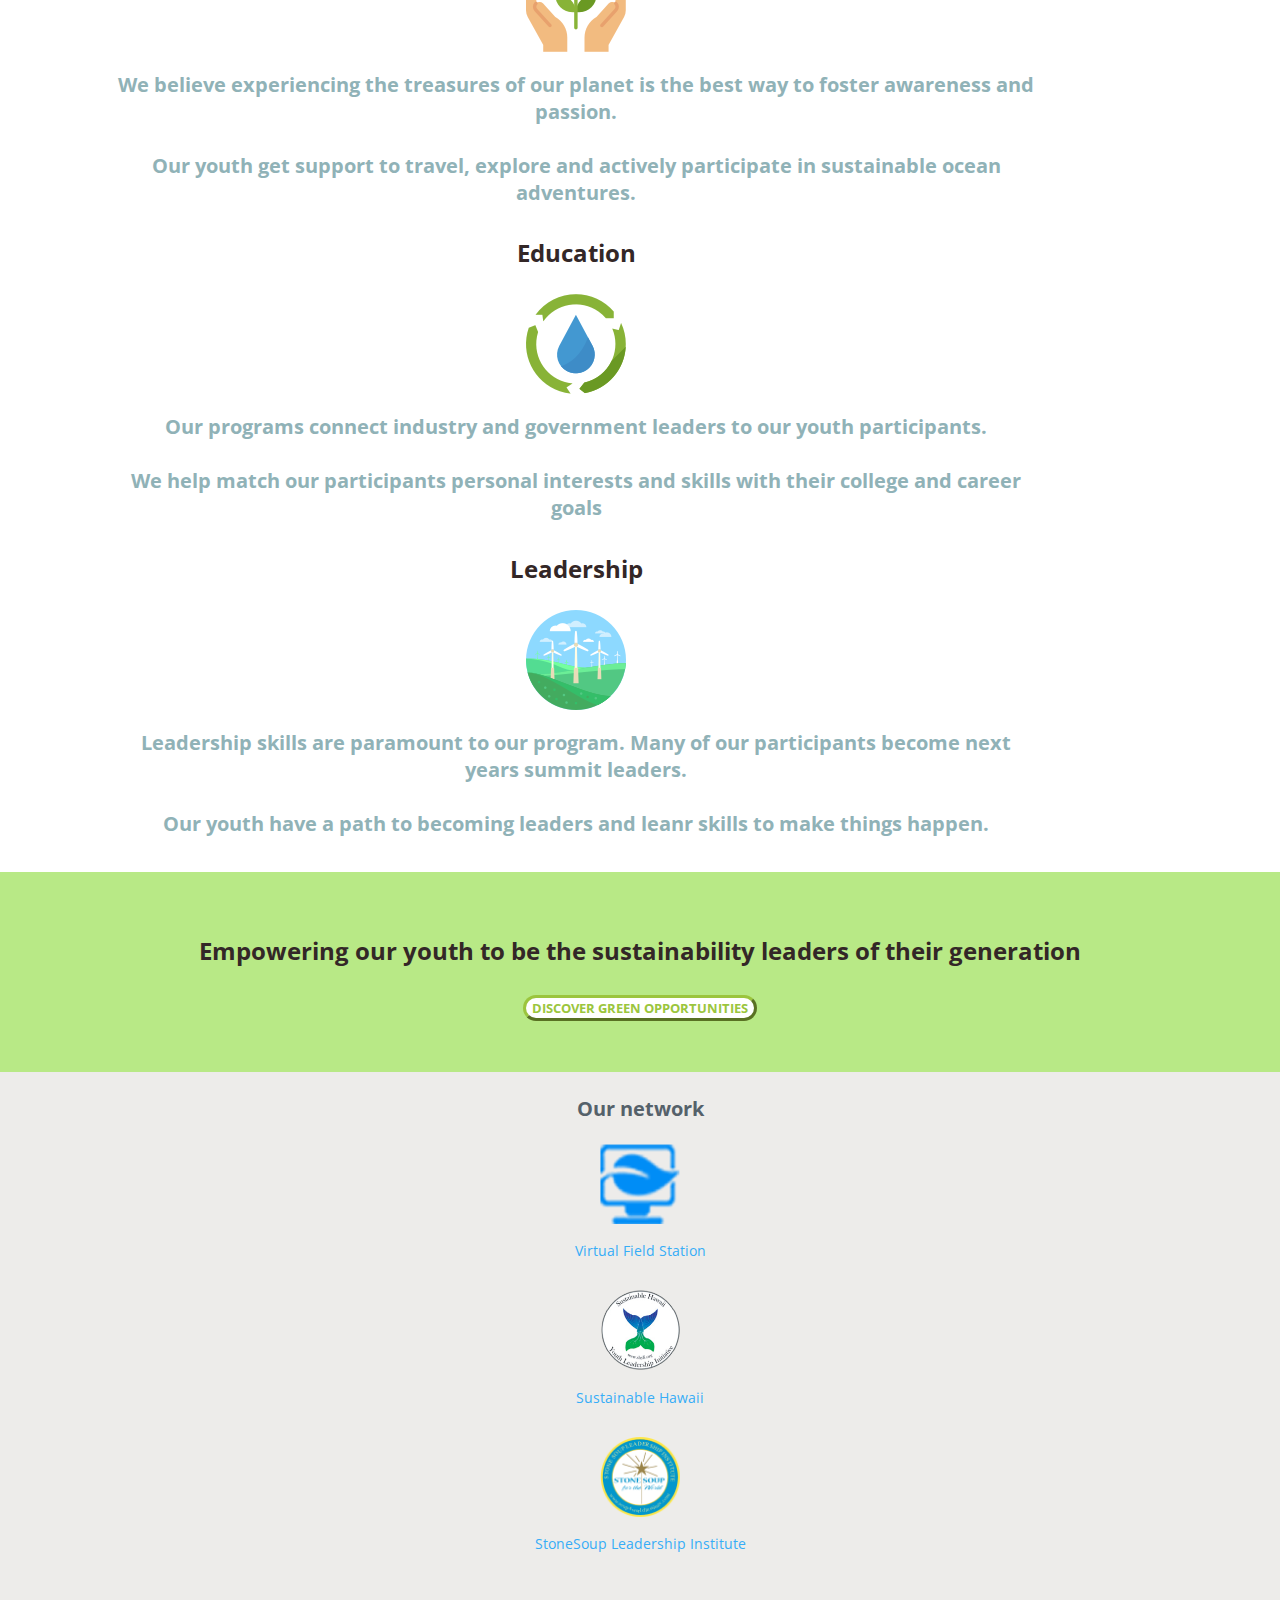
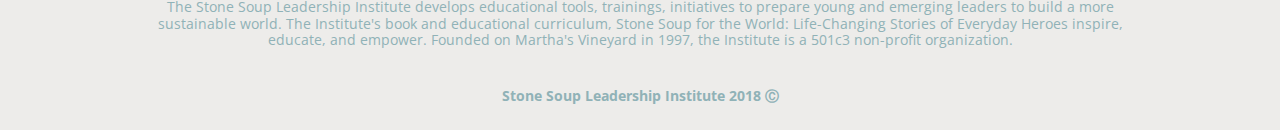
==== commit 214abc1d: "New map" ====
--- a/html/index.html
+++ b/html/index.html
@@ -66,22 +66,19 @@
             <h2 class="sourceSerif">What we do</h2>
             <div class="row">
                 <div class="col-sm-4">
-                  <h3 class="bold">Column 1</h3>
+                  <h3 class="bold">Awareness</h3>
                   <img class="action-icon" src="../images/spot-1.png" alt="Icon">
-                  <h4 class="text-left">Lorem ipsum dolor sit amet, consec tetur adipisicing elit...</br></br>
-                      lore magna aliqua. Ut enim ad minim veniam, ut aliquip ex ea commodo cons.</h4>
+                  <h4 class="text-left med-gray-text">We believe experiencing the treasures of our planet is the best way to foster awareness and passion. <br><br>Our youth get support to travel, explore and actively participate in sustainable ocean adventures.</h4>
                 </div>
                 <div class="col-sm-4">
-                  <h3 class="bold">Column 2</h3>
+                  <h3 class="bold">Education</h3>
                   <img class="action-icon" src="../images/spot-2.png" alt="Icon">
-                  <h4 class="text-left">Lorem ipsum dolor sit amet, consec tetur adipisicing elit...</br></br>
-                      lore magna aliqua. Ut enim ad minim veniam, ut aliquip ex ea commodo cons.</h4>
+                  <h4 class="text-left med-gray-text">Our programs connect industry and government leaders to our youth participants. <br><br>We help match our participants personal interests and skills with their college and career goals</h4>
                 </div>
                 <div class="col-sm-4">
-                <h3 class="bold">Column 3</h3>
+                <h3 class="bold">Leadership</h3>
                 <img class="action-icon" src="../images/spot-3.png" alt="Icon">
-                <h4 class="text-left">Lorem ipsum dolor sit amet, consec tetur adipisicing elit...</br></br>
-                    lore magna aliqua. Ut enim ad minim veniam, ut aliquip ex ea commodo cons.</h4>
+                <h4 class="text-left med-gray-text">Leadership skills are paramount to our program. Many of our participants become next years summit leaders. <br><br>Our youth have a path to becoming leaders and leanr skills to make things happen.</h4>
               </div>
             </div>
         </div>
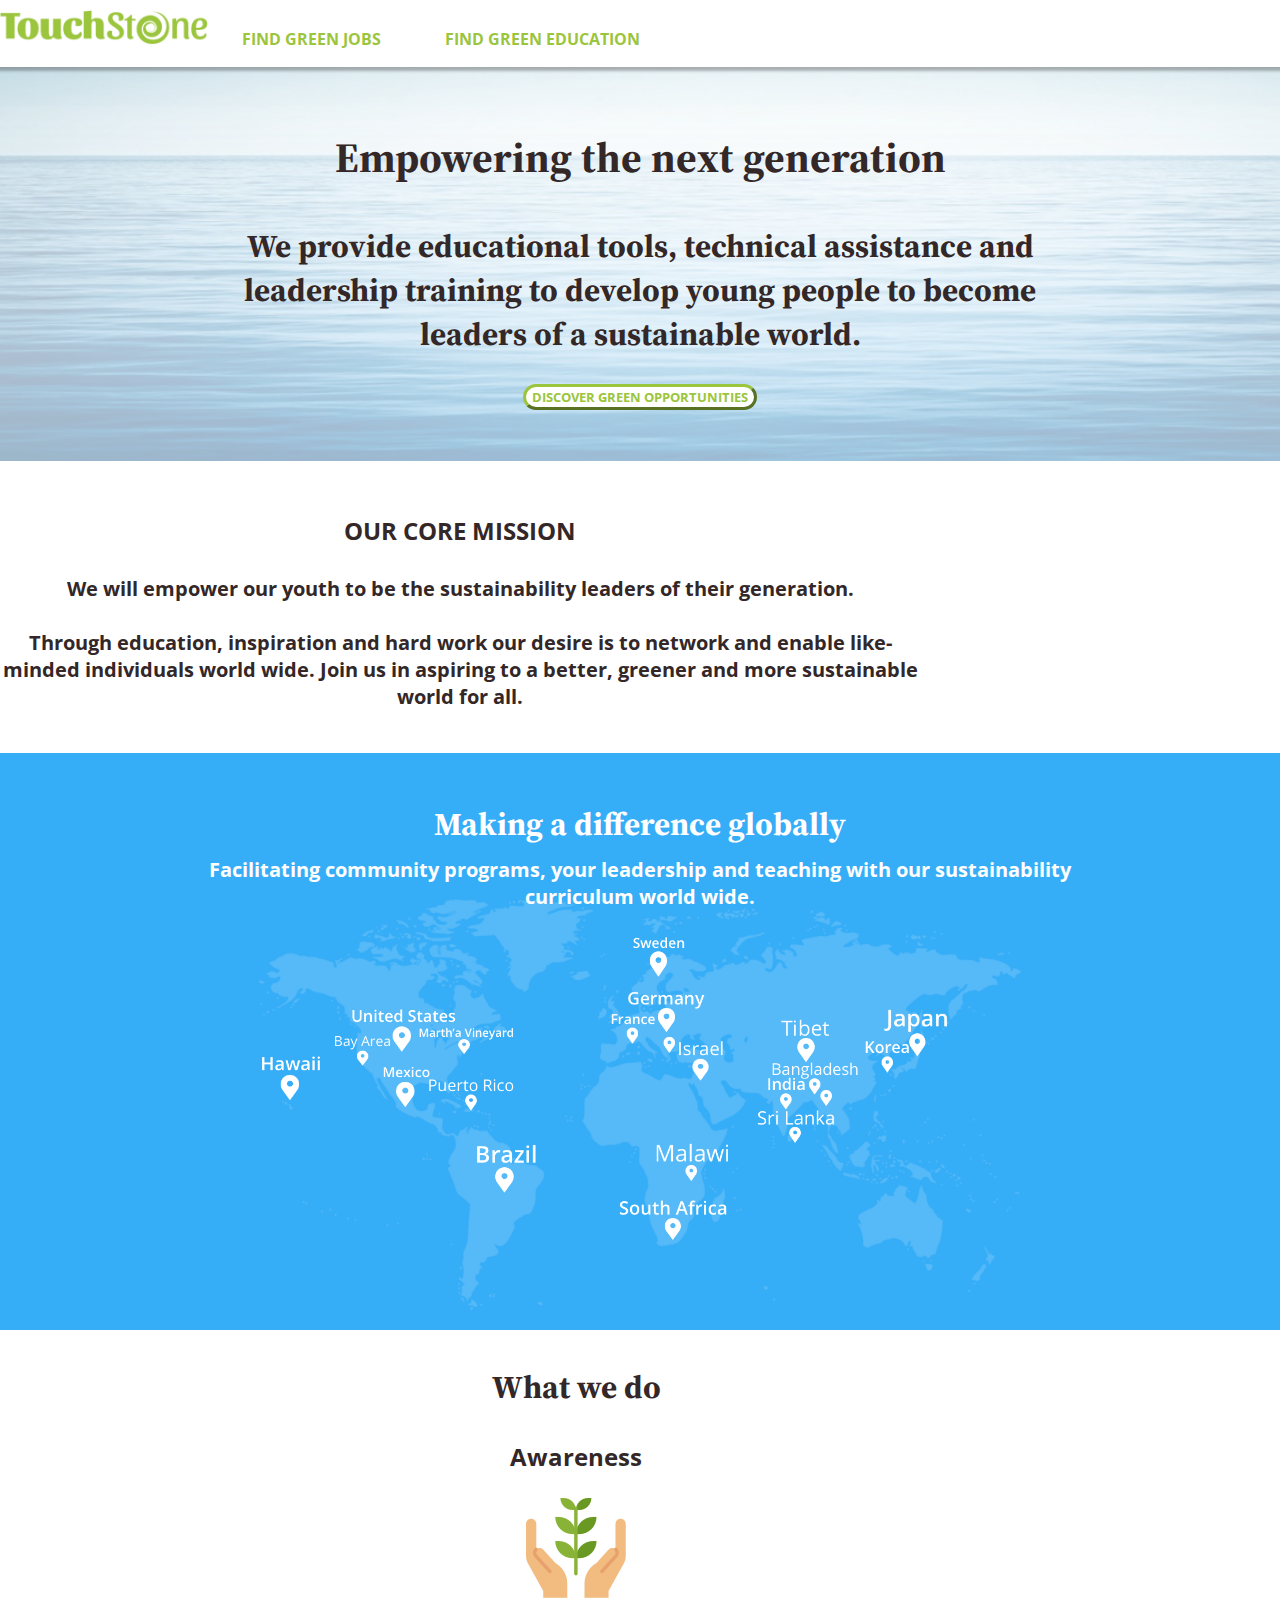
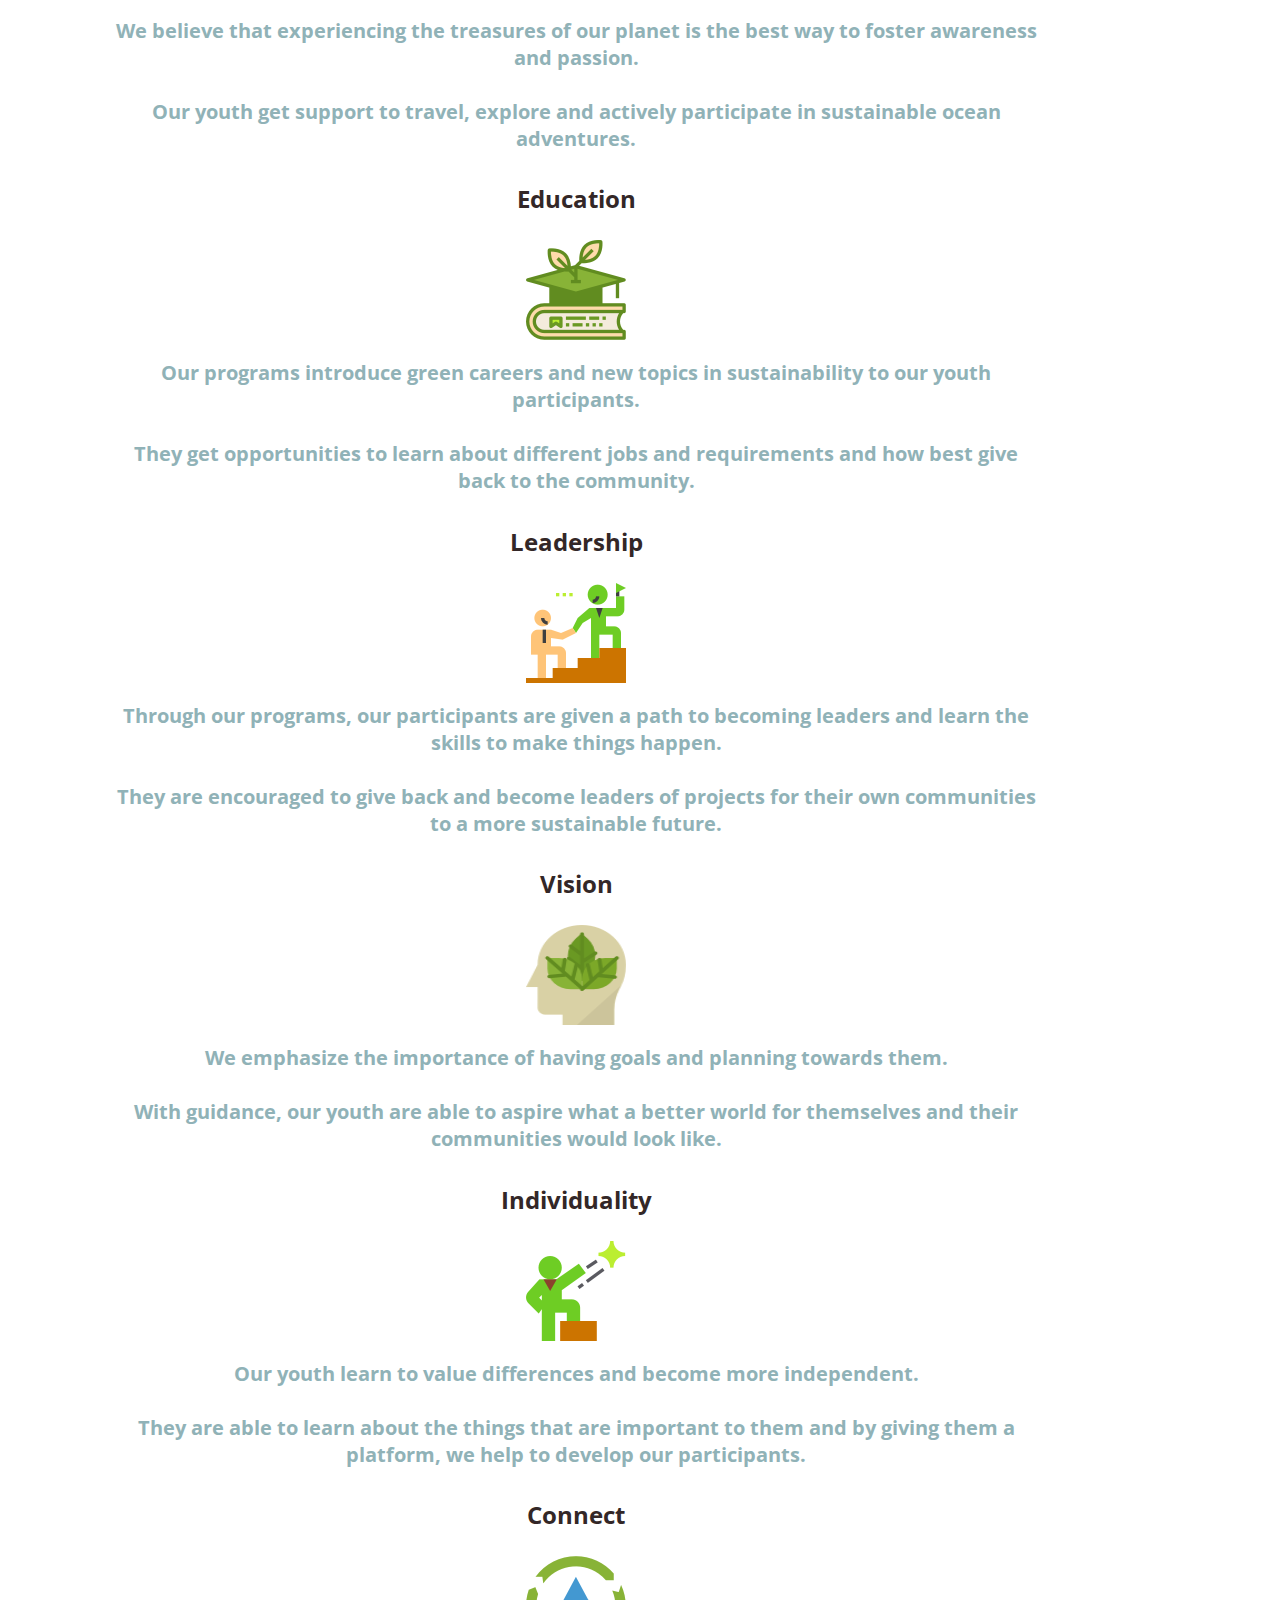
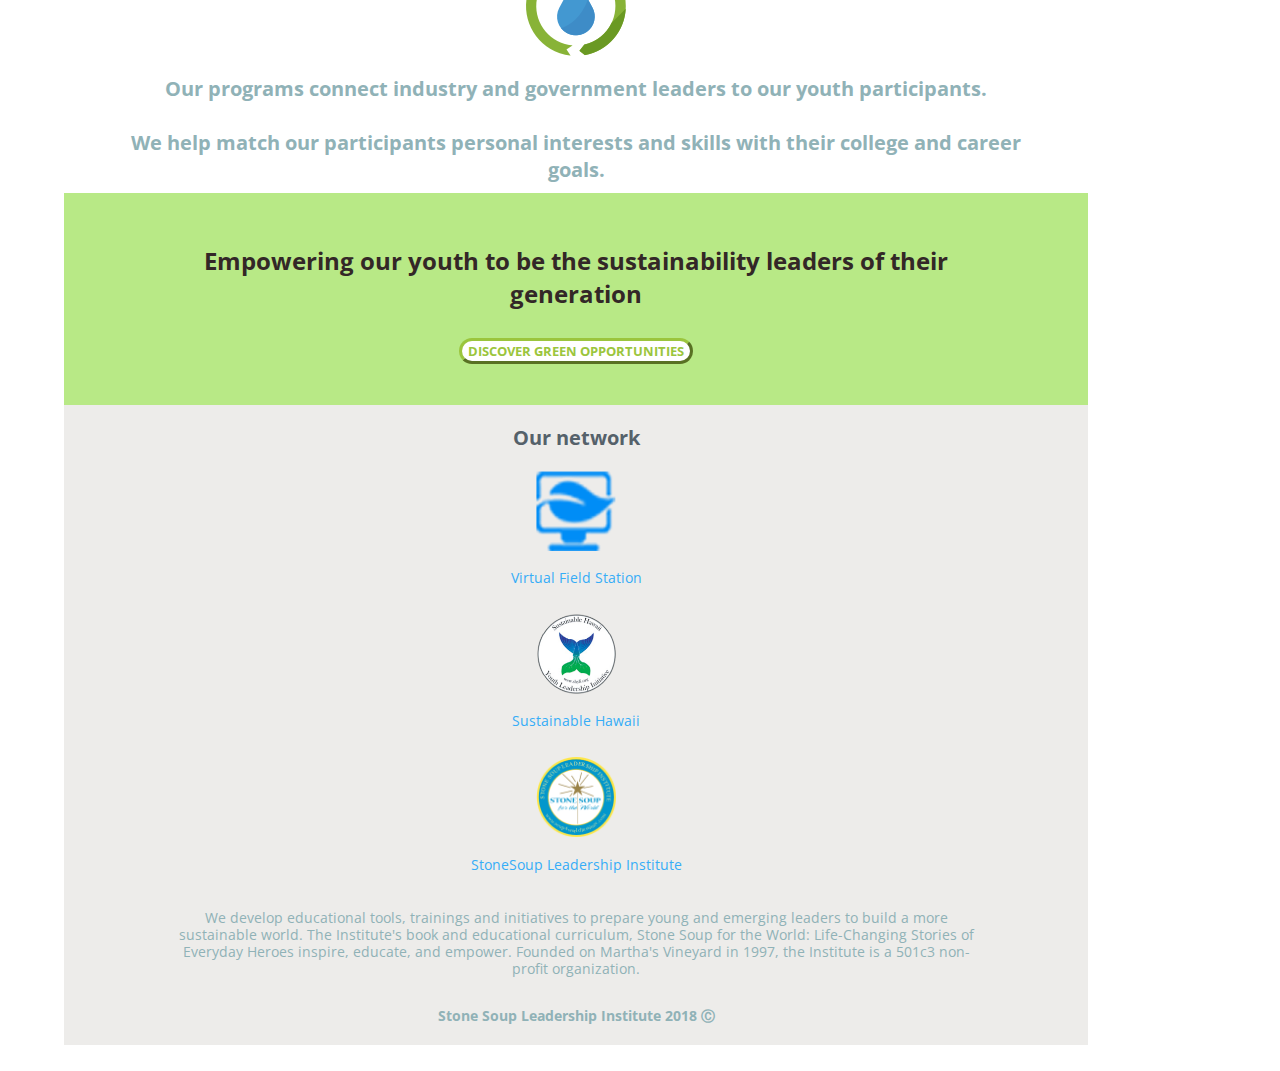
==== commit 240ca973: "Homepage content" ====
--- a/html/index.html
+++ b/html/index.html
@@ -15,11 +15,6 @@
     <script src="https://code.jquery.com/jquery-3.3.1.slim.min.js" integrity="sha384-q8i/X+965DzO0rT7abK41JStQIAqVgRVzpbzo5smXKp4YfRvH+8abtTE1Pi6jizo" crossorigin="anonymous"></script>
     <script src="https://cdnjs.cloudflare.com/ajax/libs/popper.js/1.14.3/umd/popper.min.js" integrity="sha384-ZMP7rVo3mIykV+2+9J3UJ46jBk0WLaUAdn689aCwoqbBJiSnjAK/l8WvCWPIPm49" crossorigin="anonymous"></script>
     <script src="https://stackpath.bootstrapcdn.com/bootstrap/4.1.1/js/bootstrap.min.js" integrity="sha384-smHYKdLADwkXOn1EmN1qk/HfnUcbVRZyYmZ4qpPea6sjB/pTJ0euyQp0Mk8ck+5T" crossorigin="anonymous"></script>
-    <script>
-        function redirect(addr) {
-            window.location.href = addr;
-        }
-    </script>
     <body>
         <!-- navigation bar  -->
         <div class="container-fluid" id="navbar">
@@ -34,8 +29,7 @@
         <div class="jumbotron text-center" id="intro-container">
             <h1 class="sourceSerif">Empowering the next generation</h1>
             </br>
-            <h2 class="sourceSerif">"aspirational super awesome copy here talking about how great we are and all of the
-                wondering things we do but limited to about 200 characters"</h2>
+            <h2 class="sourceSerif">We provide educational tools, technical assistance and leadership training to develop young people to become leaders of a sustainable world. </h2>
             </br>
             <a href="jobs.html"><button type="button" class="btn btn-outline-success roundBtn">
                 Discover green opportunities</button></a>
@@ -46,11 +40,7 @@
             </br>
             <h3>OUR CORE MISSION</h3>
             </br>
-            <h4>Lorem ipsum dolor sit amet, consectetur adipiscing elit, sed do eiusmod tempor
-                incididunt ut labore et dolore magna aliqua. Ut enim ad minim veniam, quis nostrud
-                exercitation ullamco laboris nisi ut aliquip ex ea commodo consequat. </br></br> Duis aute irure dolor
-                in reprehenderit in voluptate velit esse cillum dolore eu fugiat nulla pariatur. Excepteur
-                sint occaecat cupidatat non proident, sunt in culpa qui officia deserunt mollit anim id est laborum.</h4>
+            <h4> We will empower our youth to be the sustainability leaders of their generation.</br></br> Through education, inspiration and hard work our desire is to network and enable like-minded individuals world wide. Join us in aspiring to a better, greener and more sustainable world for all.</h4>
             </br>
         </div>
 
@@ -67,19 +57,37 @@
             <div class="row">
                 <div class="col-sm-4">
                   <h3 class="bold">Awareness</h3>
-                  <img class="action-icon" src="../images/spot-1.png" alt="Icon">
-                  <h4 class="text-left med-gray-text">We believe experiencing the treasures of our planet is the best way to foster awareness and passion. <br><br>Our youth get support to travel, explore and actively participate in sustainable ocean adventures.</h4>
+                  <img class="action-icon" src="../images/spot-1.png" alt="Awareness">
+                  <h4 class="text-left med-gray-text">We believe that experiencing the treasures of our planet is the best way to foster awareness and passion. <br><br>Our youth get support to travel, explore and actively participate in sustainable ocean adventures. <!--In addition to their adventures, our youth are provided with the space to learn and share new ideas during discussions and workshops centered on sustainability.--> </h4>
                 </div>
                 <div class="col-sm-4">
                   <h3 class="bold">Education</h3>
-                  <img class="action-icon" src="../images/spot-2.png" alt="Icon">
-                  <h4 class="text-left med-gray-text">Our programs connect industry and government leaders to our youth participants. <br><br>We help match our participants personal interests and skills with their college and career goals</h4>
+                  <img class="action-icon" src="../images/spot-7.png" alt="Education">
+                  <h4 class="text-left med-gray-text">Our programs introduce green careers and new topics in sustainability to our youth participants.<br><br>They get opportunities to learn about different jobs and requirements and how best give back to the community.</h4>
                 </div>
                 <div class="col-sm-4">
-                <h3 class="bold">Leadership</h3>
-                <img class="action-icon" src="../images/spot-3.png" alt="Icon">
-                <h4 class="text-left med-gray-text">Leadership skills are paramount to our program. Many of our participants become next years summit leaders. <br><br>Our youth have a path to becoming leaders and leanr skills to make things happen.</h4>
+                    <h3 class="bold">Leadership</h3>
+                    <img class="action-icon" src="../images/spot-4.png" alt="Leadership">
+                    <h4 class="text-left med-gray-text">Through our programs, our participants are given a path to becoming leaders and learn the skills to make things happen. <br><br><!--Many of our participants come up with ideas and new things that they take back to their community.--> They are encouraged to give back and become leaders of projects for their own communities to a more sustainable future. </h4>
               </div>
+            </div>
+            <div class="row">
+                <div class="col-sm-4">
+                  <h3 class="bold">Vision</h3>
+                  <img class="action-icon" src="../images/spot-6.png" alt="Planning Skills">
+                  <h4 class="text-left med-gray-text">We emphasize the importance of having goals and planning towards them.<br><br>With guidance, our youth are able to aspire what a better world for themselves and their communities would look like.</h4>
+                </div>
+                    <div class="col-sm-4">
+                    <h3 class="bold">Individuality</h3>
+                    <img class="action-icon" src="../images/spot-5.png" alt="Individuality">
+                    <h4 class="text-left med-gray-text">Our youth learn to value differences and become more independent. <br><br>They are able to learn about the things that are important to them and by giving them a platform, we help to develop our participants.  </h4>
+              </div>
+                <div class="col-sm-4">
+                  <h3 class="bold">Connect</h3>
+                  <img class="action-icon" src="../images/spot-2.png" alt="Connect">
+                  <h4 class="text-left med-gray-text">Our programs connect industry and government leaders
+                      to our youth participants. <br><br>We help match our participants personal interests
+                      and skills with their college and career goals.</h4>
             </div>
         </div>
 
@@ -113,7 +121,7 @@
                   </a>
                 </div>
             </div>
-            <p class="med-gray-text Xsmall" id="desc">The Stone Soup Leadership Institute develops educational tools, trainings, initiatives to prepare
+            <p class="med-gray-text Xsmall" id="desc">We develop educational tools, trainings and initiatives to prepare
                 young and emerging leaders to build a more sustainable world. The Institute's book and educational curriculum,
                 Stone Soup for the World: Life-Changing Stories of Everyday Heroes inspire, educate, and empower. Founded on Martha's Vineyard
                 in 1997, the Institute is a 501c3 non-profit organization. </p>
--- a/css/style.css
+++ b/css/style.css
@@ -133,7 +133,6 @@
 }
 
 .network-icon {
-	/* cursor: -webkit-grab; cursor: grab; */
 	width: 80px;
 	height: 80px;
 	margin: 15px 0;
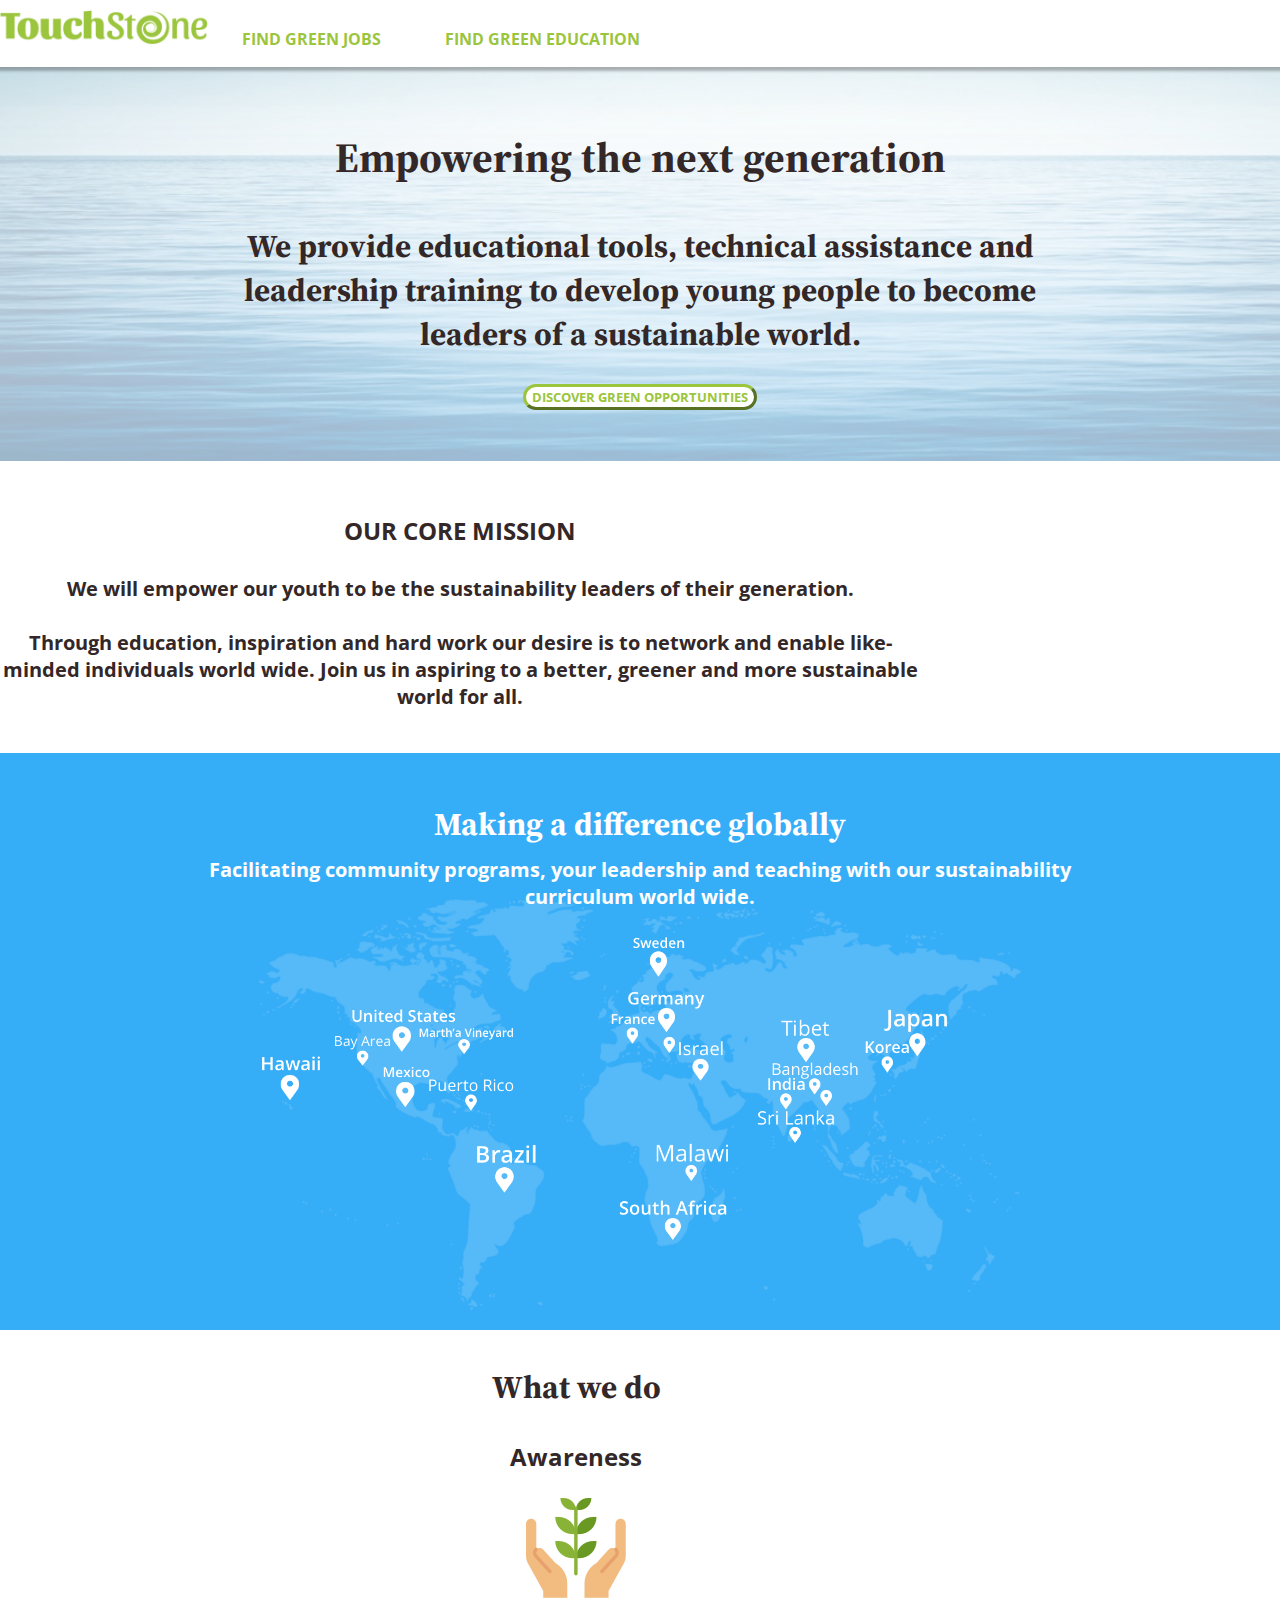
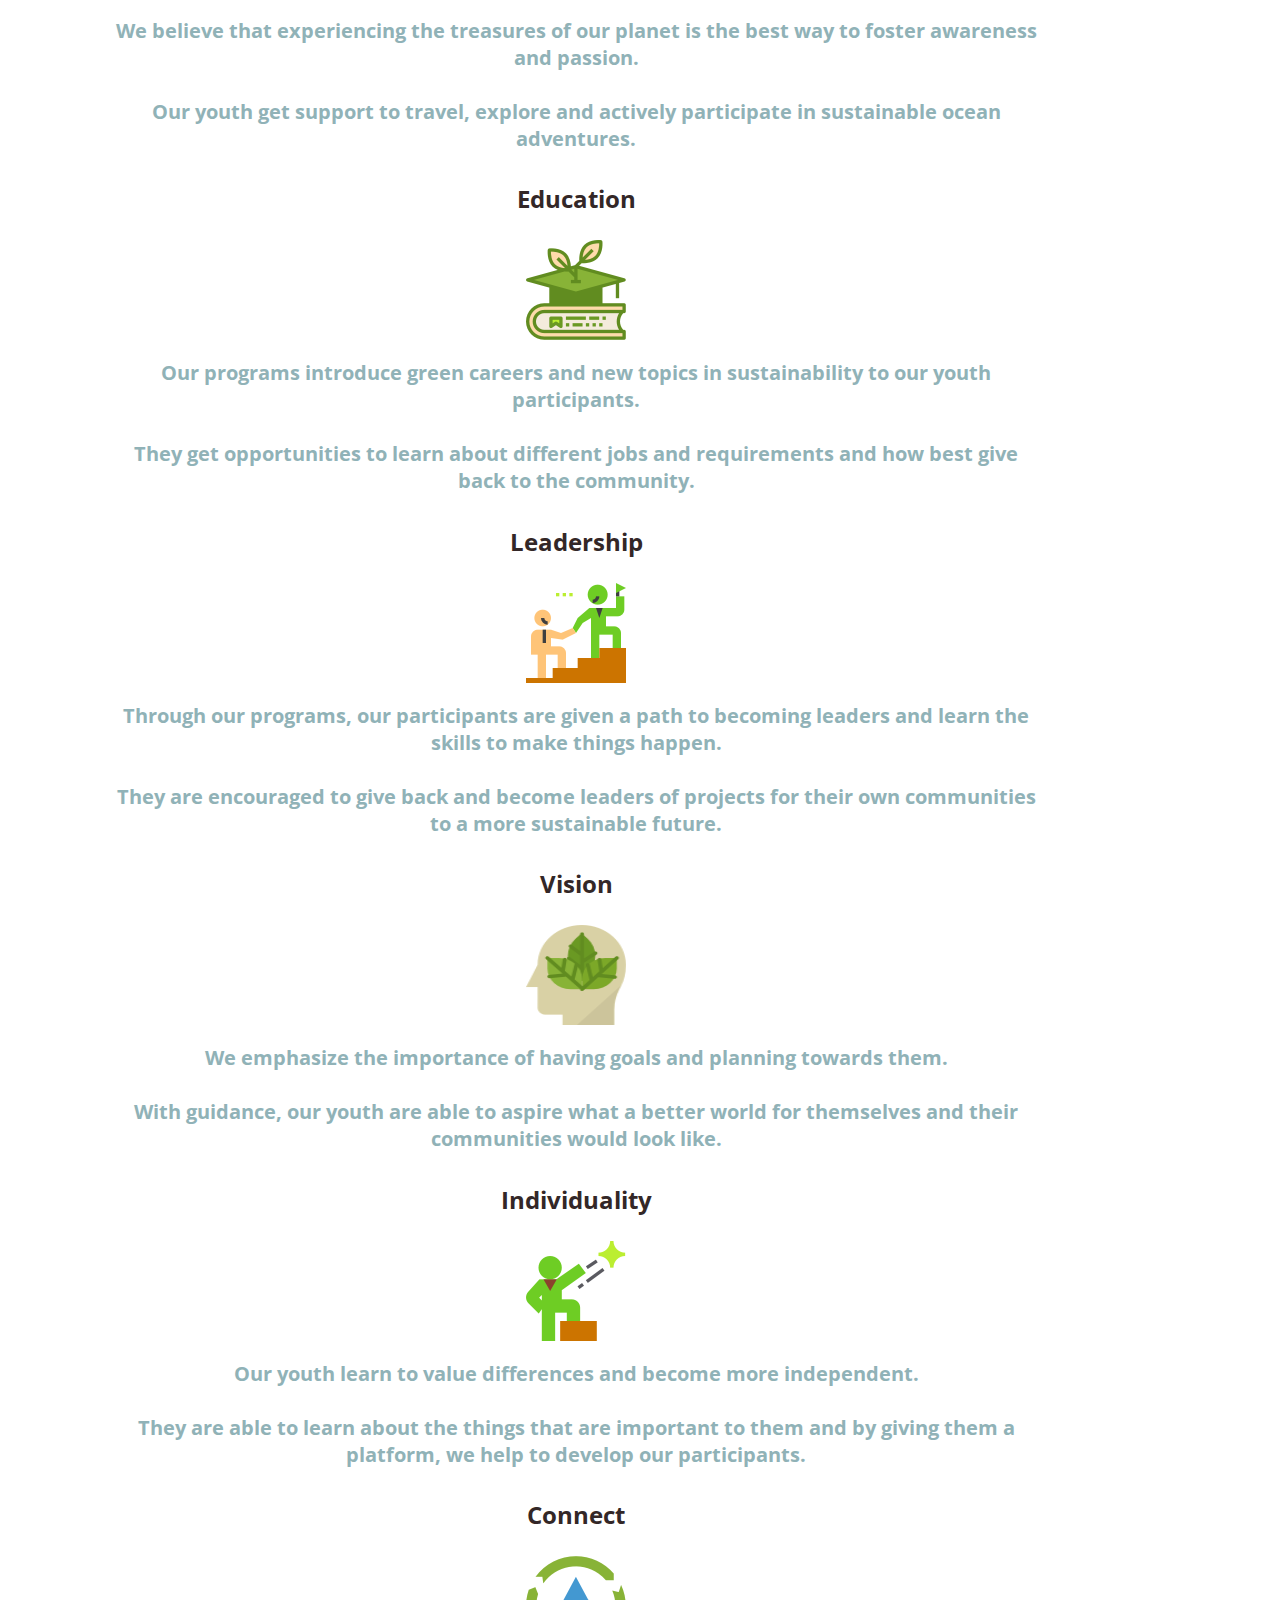
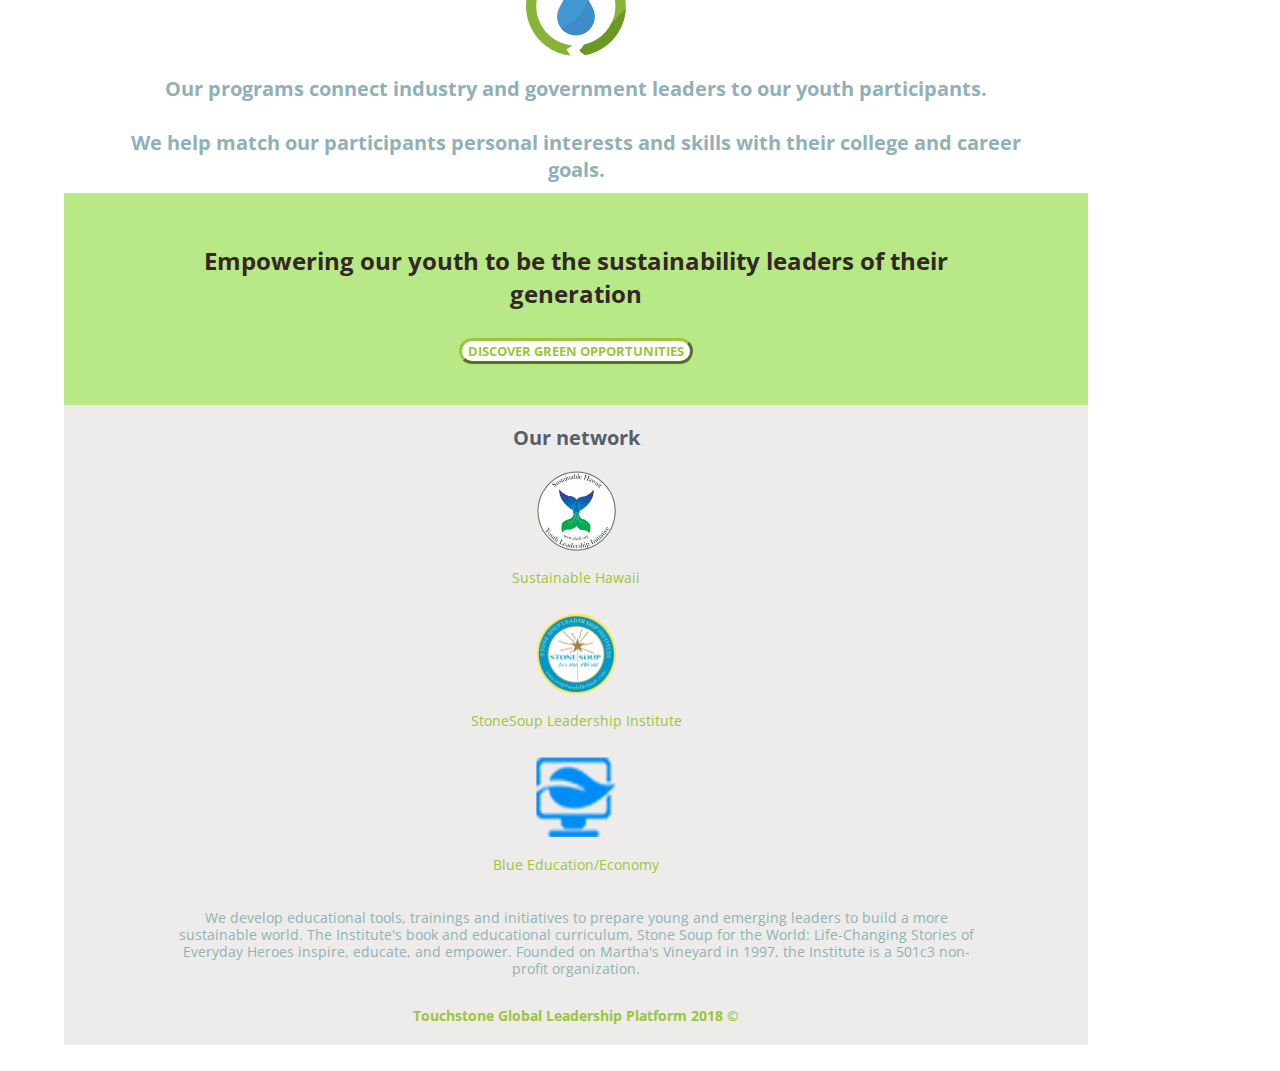
==== commit e7e92d95: "Updates to footer" ====
--- a/html/index.html
+++ b/html/index.html
@@ -103,21 +103,21 @@
             <h4 class="gray-text">Our network</h4>
             <div class="row" id="network-row">
                 <div class="col-sm-4">
-                  <a href="http://virtualfieldstation.com/" target="_new">
-                  <img class="network-icon" src="../images/network-1.png" alt="Virtual Field Station">
-                  <p class="blue-text Xsmall">Virtual Field Station</p>
-                  </a>
-                </div>
-                <div class="col-sm-4">
-                  <a href="http://shyli.org/" target="_new">
+                  <a href="https://dthshyli.org/" target="_new">
                   <img class="network-icon" src="../images/network-2.png" alt="Sustainable Hawaii">
-                  <p class="blue-text Xsmall">Sustainable Hawaii</p>
+                  <p class="teal-text Xsmall">Sustainable Hawaii</p>
                   </a>
                 </div>
                 <div class="col-sm-4">
                   <a href="http://soup4worldinstitute.com/" target="_new">
                   <img class="network-icon" src="../images/network-3.png" alt="StoneSoup Leadership Institute">
-                  <p class="blue-text Xsmall">StoneSoup Leadership Institute</p>
+                  <p class="teal-text Xsmall">StoneSoup Leadership Institute</p>
+                  </a>
+                </div>
+                <div class="col-sm-4">
+                  <a href="http://virtualfieldstation.com/" target="_new">
+                  <img class="network-icon" src="../images/network-1.png" alt="Blue Education/Economy">
+                  <p class="teal-text Xsmall">Blue Education/Economy</p>
                   </a>
                 </div>
             </div>
@@ -125,7 +125,7 @@
                 young and emerging leaders to build a more sustainable world. The Institute's book and educational curriculum,
                 Stone Soup for the World: Life-Changing Stories of Everyday Heroes inspire, educate, and empower. Founded on Martha's Vineyard
                 in 1997, the Institute is a 501c3 non-profit organization. </p>
-            <p class="bold teal-text Xsmall">Stone Soup Leadership Institute 2018 Ⓒ</p>
+            <p class="bold teal-text Xsmall"><a href="http://www.touchstoneleaders.com/sustainability-initiatives/" class="teal-text" target="_new">Touchstone Global Leadership Platform  2018 ©</p>
         </div>
         <!-- Footer END -->
   </body>
--- a/css/style.css
+++ b/css/style.css
@@ -31,7 +31,7 @@
 .white-text { color: white; }
 .gray-text { color: #55616a; }
 .med-gray-text { color: #90B2B7; }
-.teal-text { color: #90b2b7; }
+.teal-text { color: #9BC53D; }
 .blue-text { color: #36adf7; }
 
 .jumbotron {
